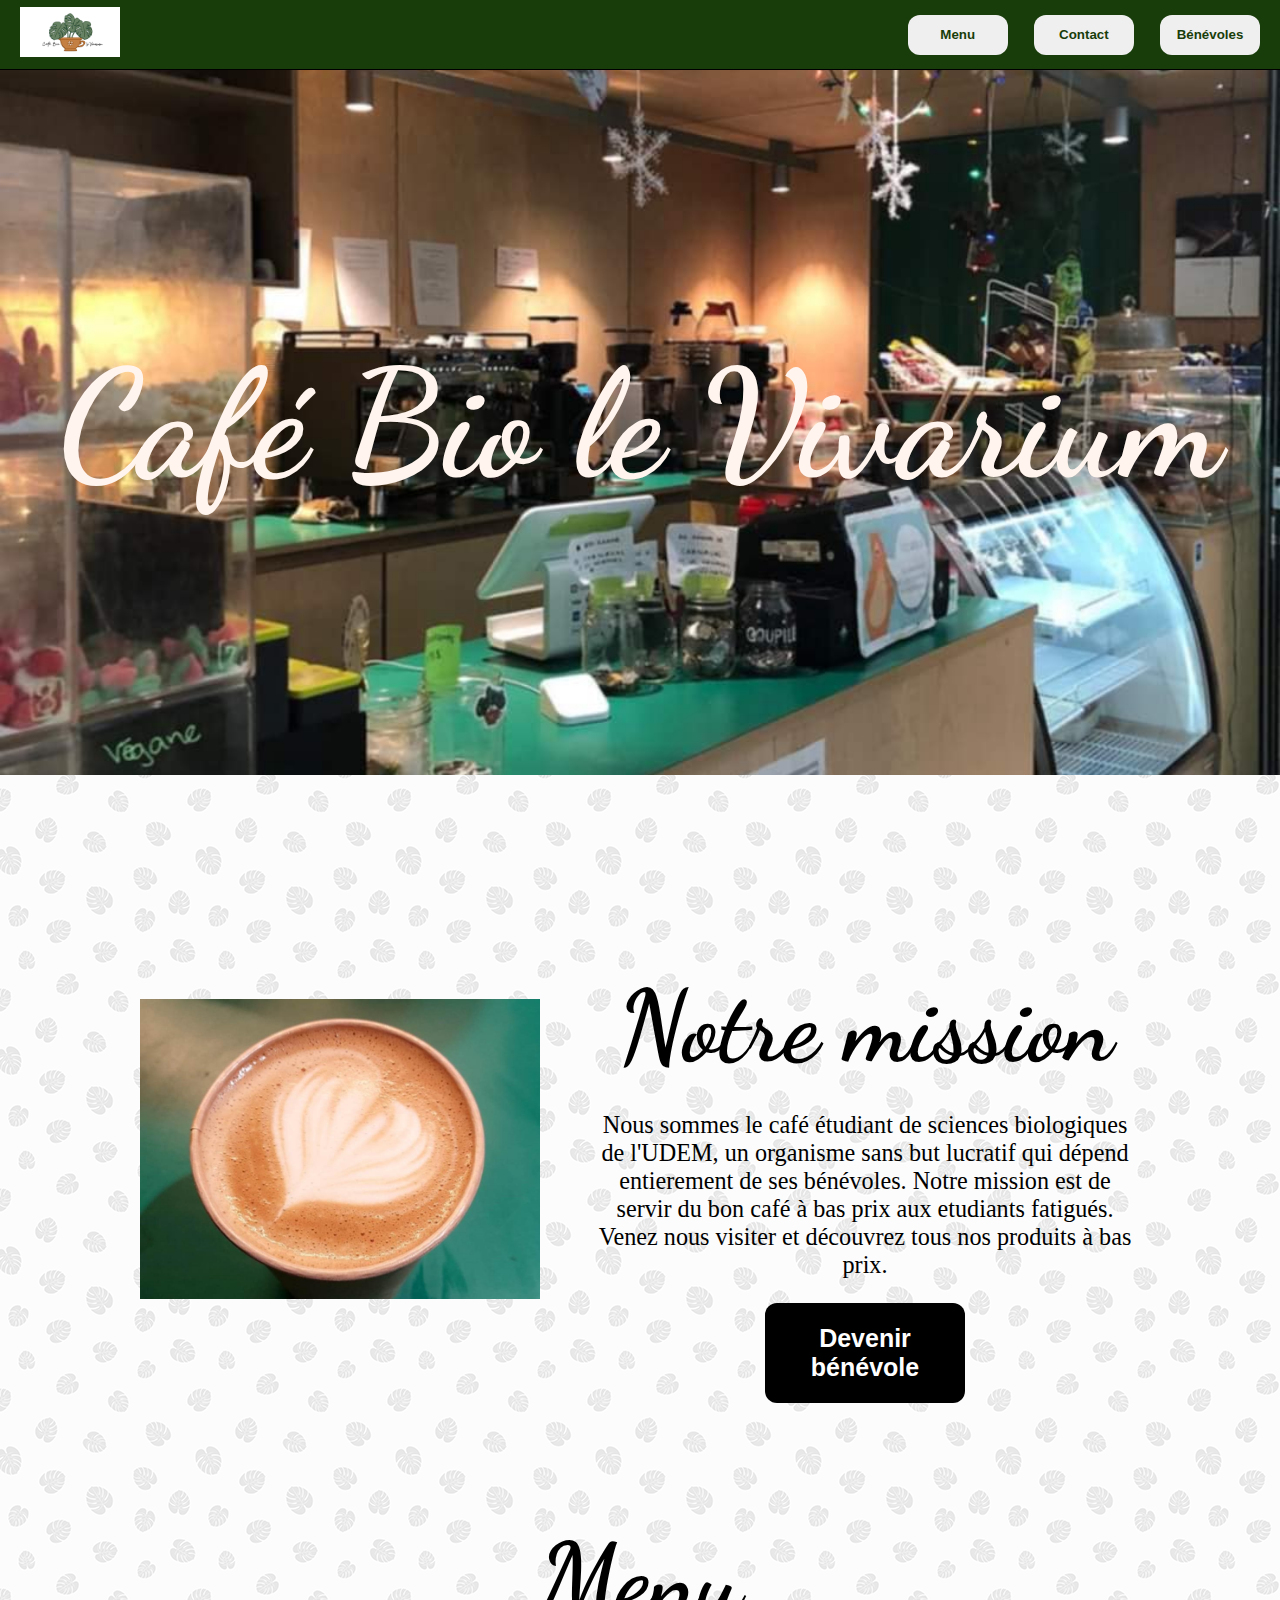
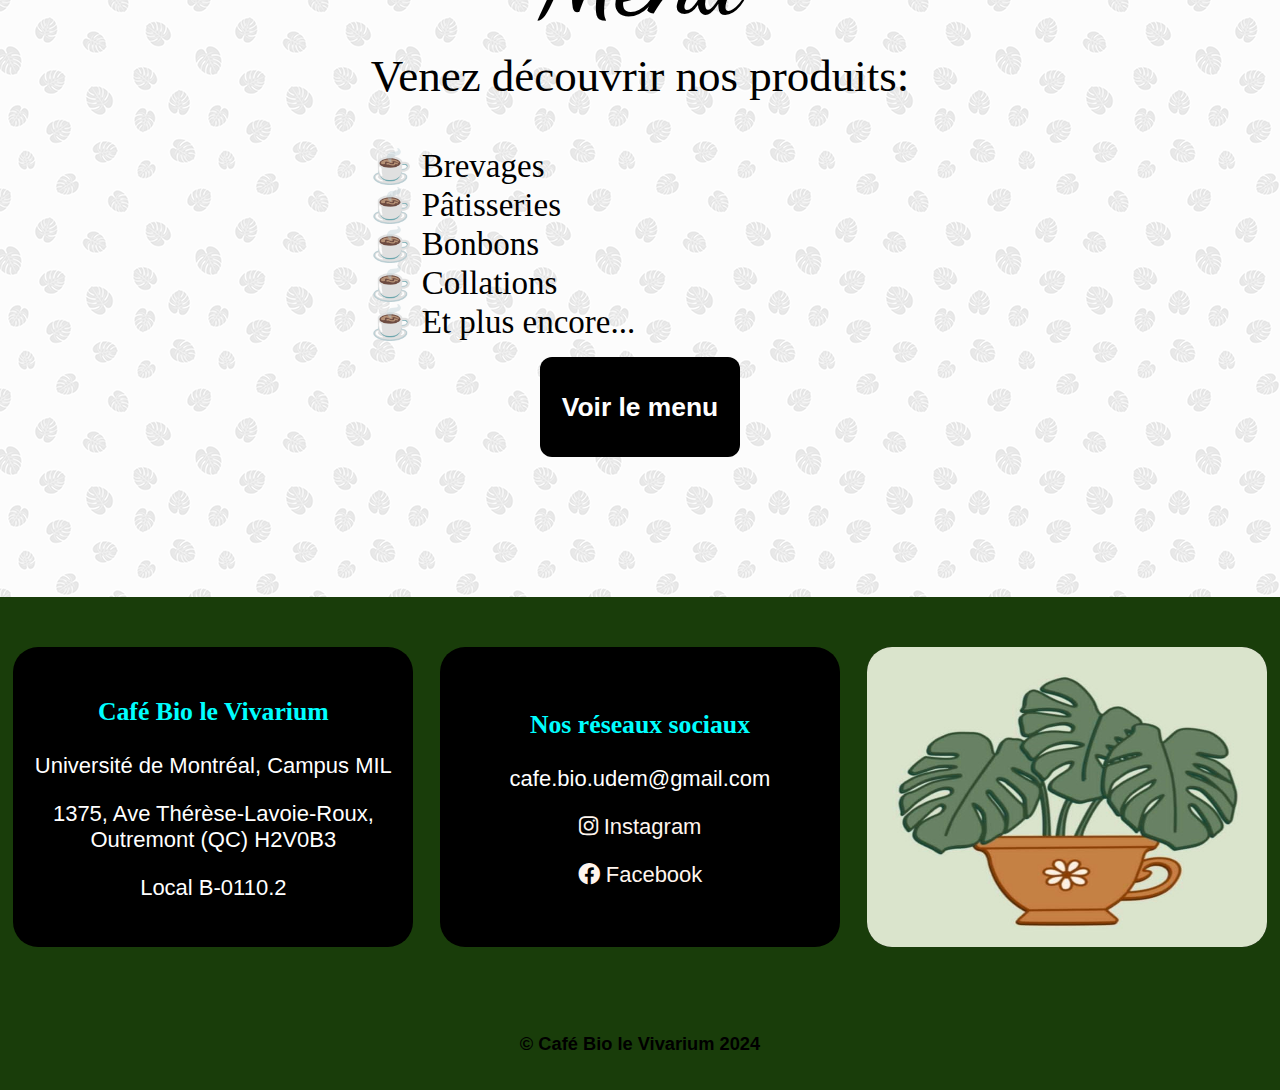
==== index.html @ db337358 "initial commit" ====
<!DOCTYPE html>
<html lang="en">
<head>
    <meta charset="UTF-8">
    <meta name="viewport" content="width=device-width, initial-scale=1.0">
    <title>Café Bio le Vivarium</title>
    <link rel="stylesheet" href="./Ressources/style.css">
    <link rel="stylesheet" href="https://fonts.googleapis.com/css2?family=Dancing+Script:wght@400..700&family=Merriweather:ital@0;1&display=swap">
    <link rel="shortcut icon" type="image/x-icon" href="./Ressources/Images/favicon.ico"/>
    <link rel="stylesheet" href="https://cdnjs.cloudflare.com/ajax/libs/font-awesome/6.0.0-beta3/css/all.min.css">
</head>
<body>
    
<!-- Banner section -->

<header class="flex-container">
    <a href="index.html"><img src="./Ressources/Images/logo nom.jpg" alt="logo viv"></a>
    <Nav>
        <button class="nav-button" onclick="location.href='menu.html'">Menu</button>
        <button class="nav-button" onclick="location.href='contact.html'">Contact</button>
        <button class="nav-button" onclick="location.href='benevoles.html'">Bénévoles</button>
        <!--
        <span><a href="#mission">Mission</a></span>
        <span><a href="#menu">Menu</a></span>
        <span><a href="#contact">Contact</a></span> 
        -->
    </Nav>
</header>

<!-- Accueil -->

<div id="accueil" class="flex-container">
    <div class="content">
        <h1 class="name">Café Bio le Vivarium</h1>
    </div>
</div>

<!-- Accueil - Mission -->
<div id="mission" class="mission">
    <div class="photo-tasse">
        <img src="./Ressources/Images/Tasse.jpg" alt="photo_tasse">
    </div>
    <div class="mission-content">
        <h1>Notre mission</h1>
        <p>Nous sommes le café étudiant de sciences biologiques de l'UDEM, 
        un organisme sans but lucratif qui dépend entierement de ses bénévoles.
        Notre mission est de servir du bon café à bas prix aux etudiants fatigués.
        Venez nous visiter et découvrez tous nos produits à bas prix.</p>
        <button class="mission-button" onclick="location.href='benevoles.html'">Devenir bénévole</button>
    </div>
</div>

<!-- Accueil - aperçu Menu -->
<div id="menu" class="menu">
    <div class="menu-content">
        <h1>Menu</h1>
        <p>Venez découvrir nos produits:</p>
        <ul class="menu-items">
            <li>Brevages</li>
            <li>Pâtisseries</li>
            <li>Bonbons</li>
            <li>Collations</li>
            <li>Et plus encore...</li>
        </ul>
        <button class="menu-button" onclick="location.href='menu.html'">Voir le menu</button>
    </div>
</div>


<!-- Footer -->
<div id="footer" class="footer">
    <div class="footer-content">
        <h3>Café Bio le Vivarium</h3>
        <p>Université de Montréal, Campus MIL</p>
        <p>1375, Ave Thérèse-Lavoie-Roux, Outremont (QC) H2V0B3</p>
        <p>Local B-0110.2</p>
    </div>
    <div class="footer-content">
        <h3>Nos réseaux sociaux</h3>
        <p>cafe.bio.udem@gmail.com</p>
        <p><a href="https://www.instagram.com/vivarium.cafe/" target="_blank"><i class="fab fa-instagram"></i> Instagram</a></p>
        <p><a href="https://www.facebook.com/cafebiolevivarium?mibextid=qi2Omg&rdid=uP8XHKVeZDD6xVvA&share_url=https%3A%2F%2Fwww.facebook.com%2Fshare%2Fg7X6naunZSQNas7d%2F%3Fmibextid%3Dqi2Omg" target="_blank"><i class="fab fa-facebook"></i> Facebook</a></p>
    </div>
    <div class="footer-content">
        <img src="./Ressources/Images/logo viv.jpg" alt="logo viv">
    </div>
</div>
<div class="copyright">
    <h5>&copy Café Bio le Vivarium 2024</h5>
</div>



</body>
</html>
---- Ressources/style.css ----
body {
    margin: 0;
    font-family: Helvetica, sans-serif;
    font-size: 22px;
    color: black;
    /*background-color: hsla(103, 71%, 26%, 0.918);*/
    background-image: url("./Images/palm-leaf_pattern.webp");
    /*background-size: cover;*/
    text-align: center;
}

/* header */
.flex-container {
    display: flex;
    justify-content: center;
    flex-wrap: wrap;
}

header {
    height: 69px;
    width: 100%;
    z-index: 1;
    position: fixed;
    margin-top: 0;
    border-bottom: 1px solid black;
    background-color: hsla(102, 72%, 14%, 1);
    align-items: center;
    opacity: 1;
}

header img {
    padding-left: 20px;
    height: 50px;
    width: 100px;
}

nav {
    margin-left: auto;
    gap: 10px;
}

nav .nav-button {
    height: 40px;
    width: 100px;
    border: none;
    border-radius: 12px;
    cursor: pointer;
    margin-right: 20px;
    color: hsla(102, 72%, 14%, 1);
    font-weight: bold;
    transition: all 0.3s ease;
}

nav .nav-button:hover {
    background-color: #4CAF50;
    color: #ffffff;
    transform: scale(1.1); 
}

nav span {
    display: inline-block;
    padding: 20px 10px;
    color: seashell;
}

/* Accueil */

#accueil {
    height: 700px;
    padding-top: 75px;
    background-image: url("./Images/container.jfif");
    background-position: center;
    background-repeat: no-repeat;
    background-size: cover;
}

#accueil .content {
    margin: auto;
    font-family: "Dancing Script", serif;
    font-size: 75px;
    color: seashell;
}



/* Accueil - Mission */

#mission {
    width: 1000px;
    margin: auto;
    padding-top: 125px;
    display: flex;
    align-items: center;
    justify-content: space-between;
}

.mission-content {
    max-width: 550px;
}

.mission-content h1 {
    font-family: "dancing script", serif;
    font-size: 100px;
    margin-bottom: 10px;
}

.mission-content p {
    font-family: Georgia, 'Times New Roman', Times, serif;
    font-size: 1.1em;
}

#mission img {
    height: 300px;
    width: 400px;
    object-fit: cover;
}

.mission-button {
    width: 200px;
    height: 100px;
    background-color: black;
    color: white;
    border-radius: 12px;
    border: none;
    cursor: pointer;
    font-size: 25px;
    font-weight: bold;
    transition: all 0.3s ease;
}

.mission-button:hover {
    background-color: #4CAF50;
    color: #ffffff;
    transform: scale(1.1); 
}

/* Accueil - Aperçu Menu */

#menu {
    min-width: 750px;
    margin: auto;
    padding-top: 50px;
    padding-bottom: 125px;
    display: flex;
    align-items: center;
    justify-content: center;
}

.menu-content h1 {
    font-family: "dancing script", serif;
    font-size: 100px;
    margin-bottom: 10px;
}

.menu-content p {
    font-family: Georgia, 'Times New Roman', Times, serif;
    font-size: 45px;
    margin-top: 0;
}

#menu ul {
    list-style: none;
    padding-left: 0;
    margin: 0 20px 0 0;
    text-align: left;
}

#menu ul li {
    display: flex;
    align-items: center;
    font-family: Georgia, 'Times New Roman', Times, serif;
    font-size: 1.5em;
}

#menu ul li::before {
    content: "☕"; /* Utiliser l'emoji désiré */
    margin-right: 10px; /* Espacement entre l'emoji et le texte */
}


.menu-button {
    width: 200px;
    height: 100px;
    margin: 15px;
    background-color: black;
    color: white;
    border-radius: 12px;
    border: none;
    cursor: pointer;
    font-size: 1.2em;
    align-self: flex-start;
    font-weight: bold;
    transition: all 0.3s ease;
}

.menu-button:hover {
    background-color: #4CAF50;
    color: #ffffff;
    transform: scale(1.1); 
}

/* Footer */

#footer {
    background-color: hsla(102, 72%, 14%, 1);
    display: flex;
    min-height: 400px;
    margin: auto;
    justify-content: space-around;
    align-items: center;
    margin-bottom: 0;
}

#footer .footer-content{
    background-color: black;
    color: white;
    height: 300px;
    width: 400px;
    border-radius: 25px;
    align-content: center;
}

.footer-content h3 {
    font-family: Georgia, 'Times New Roman', Times, serif;
    color: aqua;
}

#footer img{
    height: 300px;
    width: 400px;
    border-radius: 25px;
}

#footer a {
    text-decoration: none;
    color: seashell;
    transition: color 0.3s ease; text-shadow: 0.3 ease;
}

#footer a:hover {
    color: #6200ee;
    text-shadow: 2px 2px 4px rgba(0, 0, 0, 0.2);
}

/* Copyright */
.copyright {
    background-color: hsla(102, 72%, 14%, 1);
    background-size: cover;
    margin: 0;
    padding: 5px 0;
}
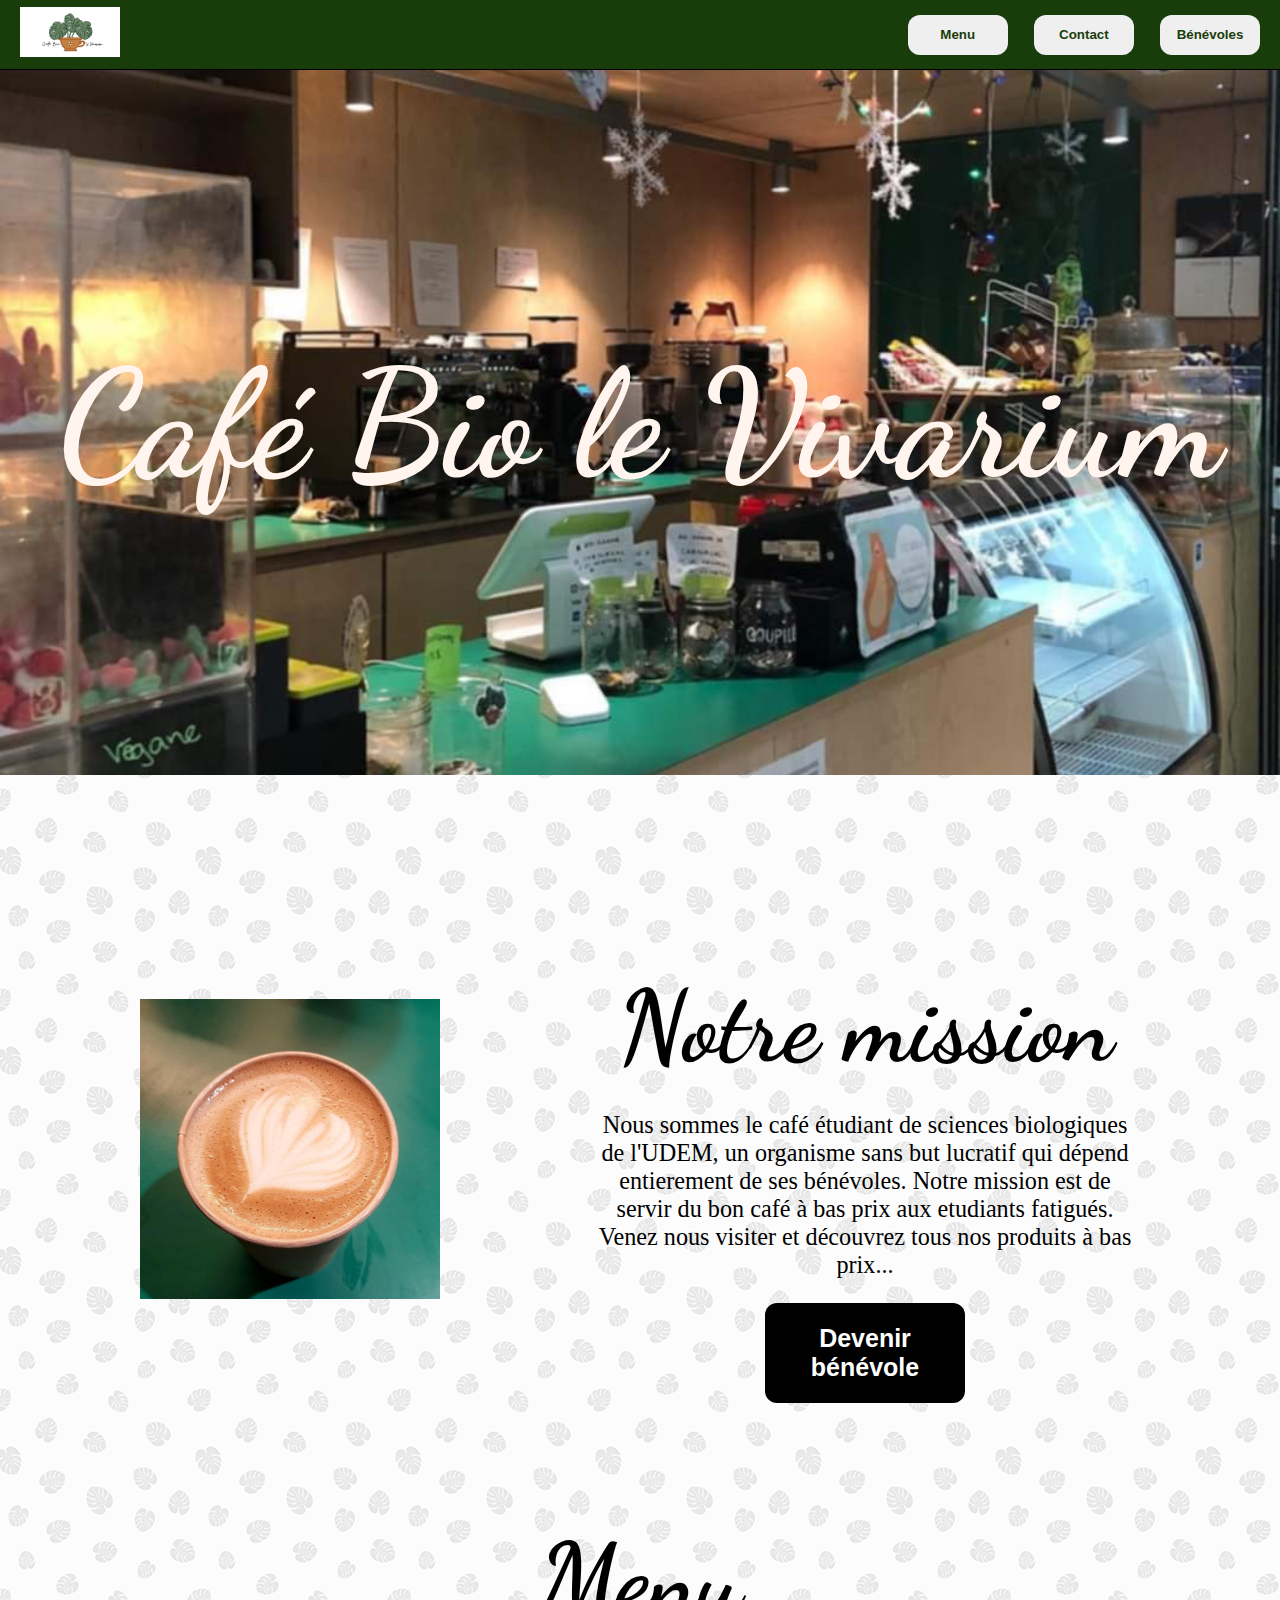
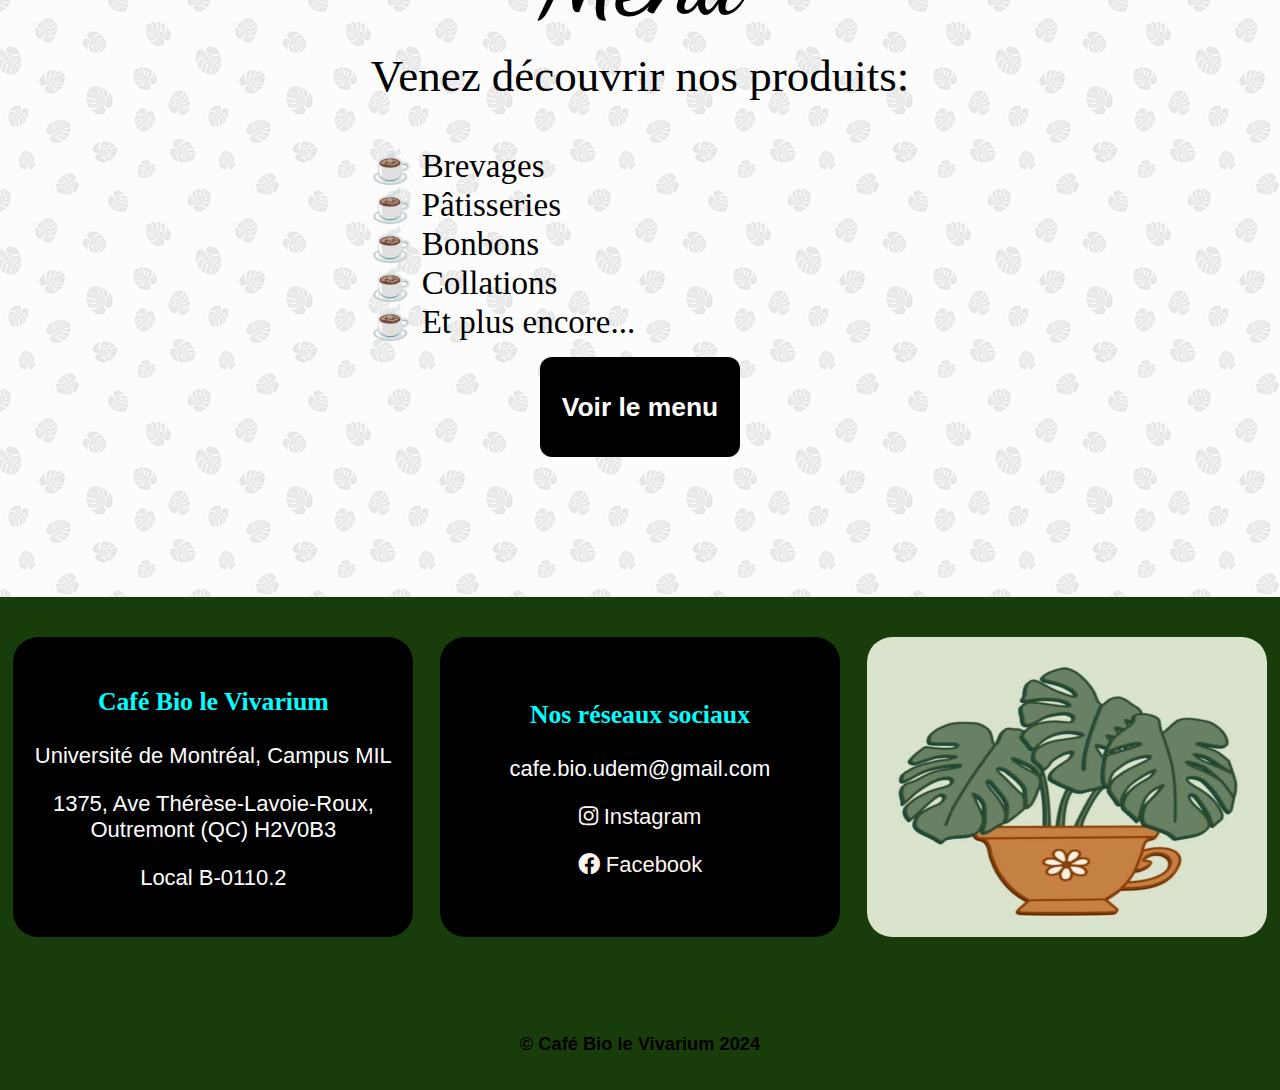
==== commit b1dd383e: "test compa" ====
--- a/index.html
+++ b/index.html
@@ -4,7 +4,7 @@
     <meta charset="UTF-8">
     <meta name="viewport" content="width=device-width, initial-scale=1.0">
     <title>Café Bio le Vivarium</title>
-    <link rel="stylesheet" href="./Ressources/style.css">
+    <link rel="stylesheet" href="./Ressources/test_compa.css">
     <link rel="stylesheet" href="https://fonts.googleapis.com/css2?family=Dancing+Script:wght@400..700&family=Merriweather:ital@0;1&display=swap">
     <link rel="shortcut icon" type="image/x-icon" href="./Ressources/Images/favicon.ico"/>
     <link rel="stylesheet" href="https://cdnjs.cloudflare.com/ajax/libs/font-awesome/6.0.0-beta3/css/all.min.css">
@@ -45,7 +45,7 @@
         <p>Nous sommes le café étudiant de sciences biologiques de l'UDEM, 
         un organisme sans but lucratif qui dépend entierement de ses bénévoles.
         Notre mission est de servir du bon café à bas prix aux etudiants fatigués.
-        Venez nous visiter et découvrez tous nos produits à bas prix.</p>
+        Venez nous visiter et découvrez tous nos produits à bas prix...</p>
         <button class="mission-button" onclick="location.href='benevoles.html'">Devenir bénévole</button>
     </div>
 </div>
--- a/Ressources/test_compa.css
+++ b/Ressources/test_compa.css
@@ -0,0 +1,318 @@
+body {
+    margin: 0;
+    font-family: Helvetica, sans-serif;
+    font-size: 22px;
+    color: black;
+    background-image: url("./Images/palm-leaf_pattern.webp");
+    text-align: center;
+}
+
+/* header */
+.flex-container {
+    display: flex;
+    justify-content: center;
+    flex-wrap: wrap;
+}
+
+header {
+    height: 69px;
+    width: 100%;
+    z-index: 1;
+    position: fixed;
+    margin-top: 0;
+    border-bottom: 1px solid black;
+    background-color: hsla(102, 72%, 14%, 1);
+    align-items: center;
+    opacity: 1;
+}
+
+header img {
+    padding-left: 20px;
+    height: 50px;
+    width: 100px;
+}
+
+nav {
+    margin-left: auto;
+    gap: 10px;
+}
+
+nav .nav-button {
+    height: 40px;
+    width: 100px;
+    border: none;
+    border-radius: 12px;
+    cursor: pointer;
+    margin-right: 20px;
+    color: hsla(102, 72%, 14%, 1);
+    font-weight: bold;
+    transition: all 0.3s ease;
+}
+
+nav .nav-button:hover {
+    background-color: #4CAF50;
+    color: #ffffff;
+    transform: scale(1.1); 
+}
+
+nav span {
+    display: inline-block;
+    padding: 20px 10px;
+    color: seashell;
+}
+
+/* Accueil */
+#accueil {
+    height: 700px;
+    padding-top: 75px;
+    background-image: url("./Images/container.jfif");
+    background-position: center;
+    background-repeat: no-repeat;
+    background-size: cover;
+}
+
+#accueil .content {
+    margin: auto;
+    font-family: "Dancing Script", serif;
+    font-size: 75px;
+    color: seashell;
+}
+
+/* Accueil - Mission */
+#mission {
+    width: 1000px;
+    margin: auto;
+    padding-top: 125px;
+    display: flex;
+    align-items: center;
+    justify-content: space-between;
+    flex-wrap: wrap;
+}
+
+.mission-content {
+    max-width: 550px;
+}
+
+.mission-content h1 {
+    font-family: "dancing script", serif;
+    font-size: 100px;
+    margin-bottom: 10px;
+}
+
+.mission-content p {
+    font-family: Georgia, 'Times New Roman', Times, serif;
+    font-size: 1.1em;
+}
+
+#mission img {
+    height: 300px;
+    width: 100%;
+    max-width: 400px;
+    object-fit: cover;
+}
+
+.mission-button {
+    width: 200px;
+    height: 100px;
+    background-color: black;
+    color: white;
+    border-radius: 12px;
+    border: none;
+    cursor: pointer;
+    font-size: 25px;
+    font-weight: bold;
+    transition: all 0.3s ease;
+}
+
+.mission-button:hover {
+    background-color: #4CAF50;
+    color: #ffffff;
+    transform: scale(1.1); 
+}
+
+/* Accueil - Aperçu Menu */
+#menu {
+    min-width: 750px;
+    margin: auto;
+    padding-top: 50px;
+    padding-bottom: 125px;
+    display: flex;
+    align-items: center;
+    justify-content: center;
+    flex-wrap: wrap;
+}
+
+.menu-content h1 {
+    font-family: "dancing script", serif;
+    font-size: 100px;
+    margin-bottom: 10px;
+}
+
+.menu-content p {
+    font-family: Georgia, 'Times New Roman', Times, serif;
+    font-size: 45px;
+    margin-top: 0;
+}
+
+#menu ul {
+    list-style: none;
+    padding-left: 0;
+    margin: 0 20px 0 0;
+    text-align: left;
+}
+
+#menu ul li {
+    display: flex;
+    align-items: center;
+    font-family: Georgia, 'Times New Roman', Times, serif;
+    font-size: 1.5em;
+}
+
+#menu ul li::before {
+    content: "☕";
+    margin-right: 10px;
+}
+
+.menu-button {
+    width: 200px;
+    height: 100px;
+    margin: 15px;
+    background-color: black;
+    color: white;
+    border-radius: 12px;
+    border: none;
+    cursor: pointer;
+    font-size: 1.2em;
+    align-self: flex-start;
+    font-weight: bold;
+    transition: all 0.3s ease;
+}
+
+.menu-button:hover {
+    background-color: #4CAF50;
+    color: #ffffff;
+    transform: scale(1.1); 
+}
+
+/* Footer */
+#footer {
+    background-color: hsla(102, 72%, 14%, 1);
+    display: flex;
+    flex-wrap: wrap;
+    min-height: 400px;
+    margin: auto;
+    justify-content: space-around;
+    align-items: center;
+    margin-bottom: 0;
+}
+
+#footer .footer-content{
+    background-color: black;
+    color: white;
+    height: 300px;
+    width: 400px;
+    border-radius: 25px;
+    align-content: center;
+    margin-bottom: 20px;
+}
+
+.footer-content h3 {
+    font-family: Georgia, 'Times New Roman', Times, serif;
+    color: aqua;
+}
+
+#footer img{
+    height: 300px;
+    width: 100%;
+    max-width: 400px;
+    border-radius: 25px;
+}
+
+#footer a {
+    text-decoration: none;
+    color: seashell;
+    transition: color 0.3s ease; text-shadow: 0.3 ease;
+}
+
+#footer a:hover {
+    color: #6200ee;
+    text-shadow: 2px 2px 4px rgba(0, 0, 0, 0.2);
+}
+
+/* Copyright */
+.copyright {
+    background-color: hsla(102, 72%, 14%, 1);
+    background-size: cover;
+    margin: 0;
+    padding: 5px 0;
+}
+
+/* Media Queries for Responsiveness */
+@media (max-width: 1024px) {
+    .mission-content h1, .menu-content h1 {
+        font-size: 80px;
+    }
+    .mission-content p, .menu-content p {
+        font-size: 1em;
+    }
+    #menu {
+        min-width: 100%;
+        flex-direction: column;
+    }
+}
+
+@media (max-width: 768px) {
+    #accueil .content {
+        font-size: 50px;
+    }
+    .mission-content h1, .menu-content h1 {
+        font-size: 60px;
+    }
+    .mission-content p, .menu-content p {
+        font-size: 0.9em;
+    }
+    #menu {
+        flex-direction: column;
+        align-items: center;
+    }
+    #mission {
+        flex-direction: column;
+        align-items: center;
+    }
+    #footer {
+        flex-direction: column;
+        align-items: center;
+    }
+    #footer .footer-content, #footer img {
+        width: 100%;
+        max-width: none;
+    }
+}
+
+@media (max-width: 480px) {
+    nav .nav-button {
+        width: 80px;
+        font-size: 14px;
+    }
+    .mission-button, .menu-button {
+        width: 150px;
+        height: 50px;
+        font-size: 1em;
+    }
+    #accueil .content {
+        font-size: 40px;
+    }
+    .mission-content h1, .menu-content h1 {
+        font-size: 40px;
+    }
+    .mission-content p, .menu-content p {
+        font-size: 0.8em;
+    }
+    #mission img {
+        height: 200px;
+        width: 300px;
+    }
+    #footer img {
+        height: 200px;
+    }
+}
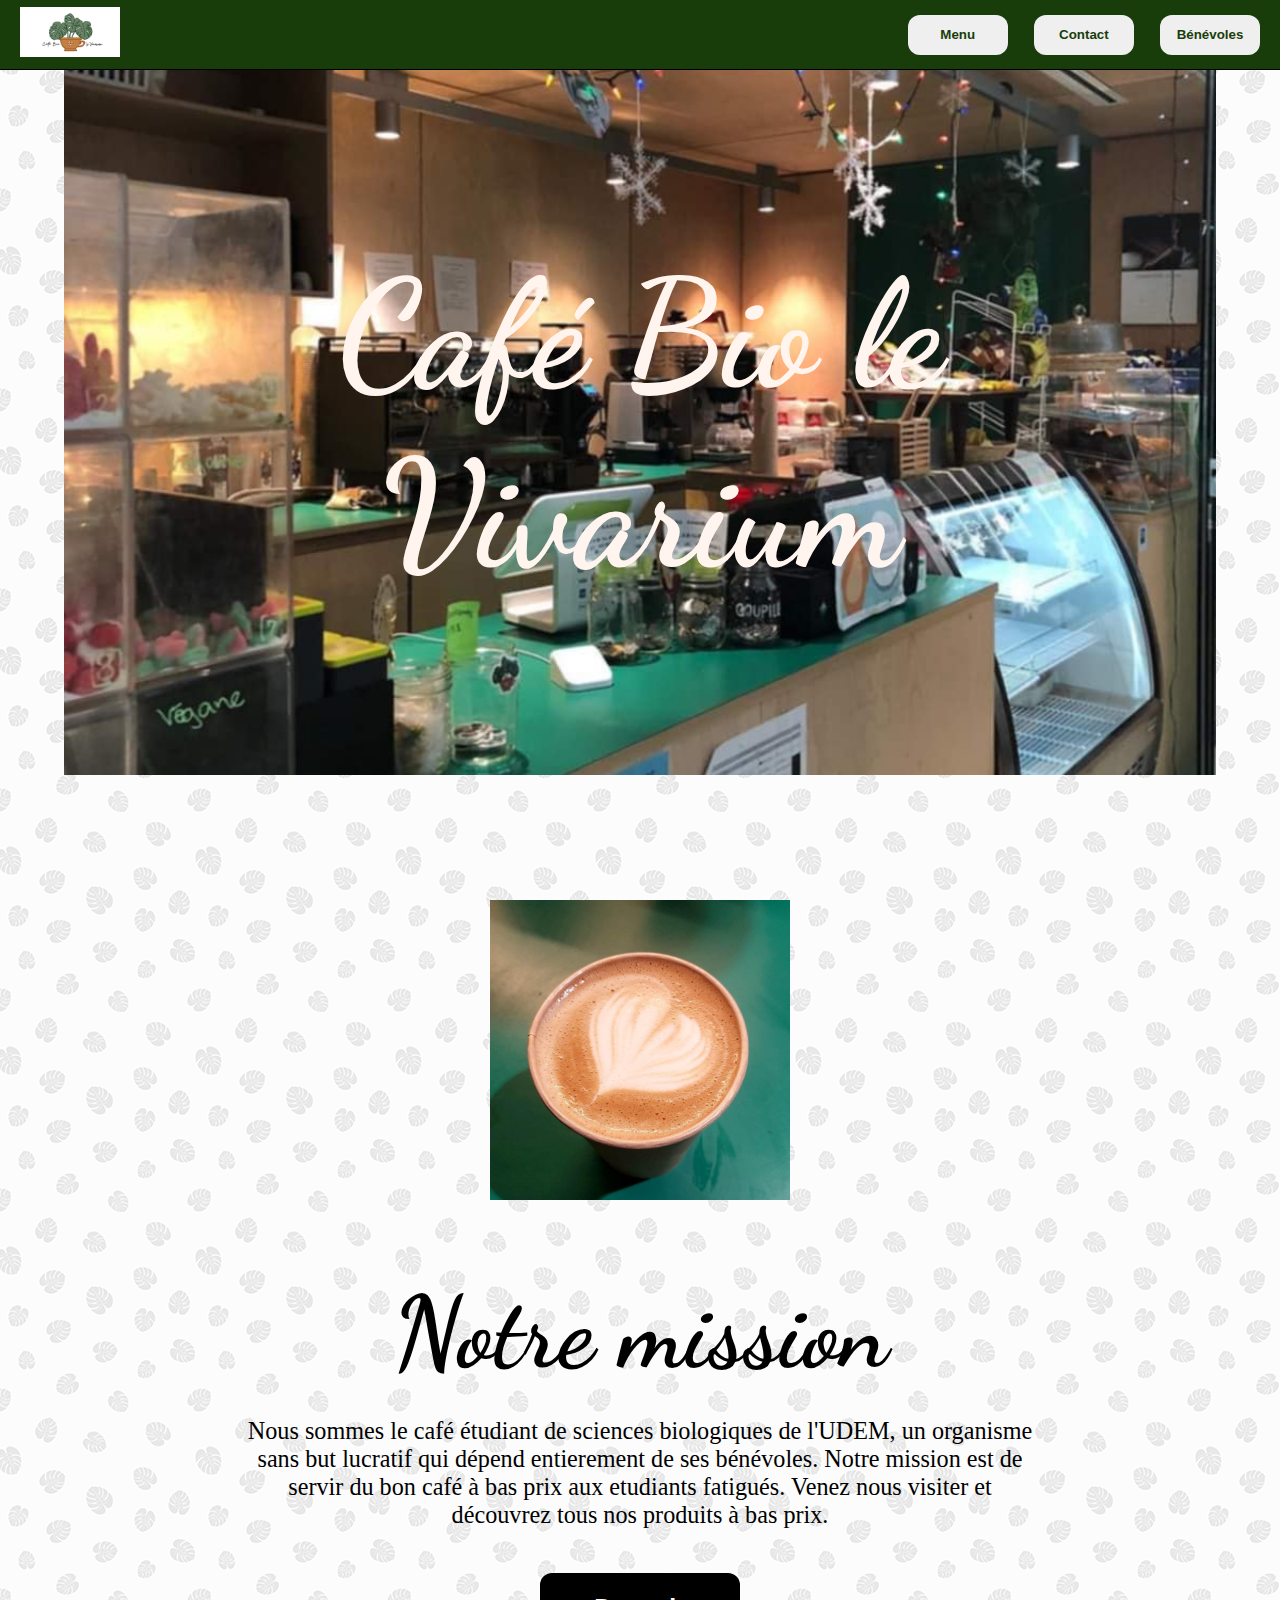
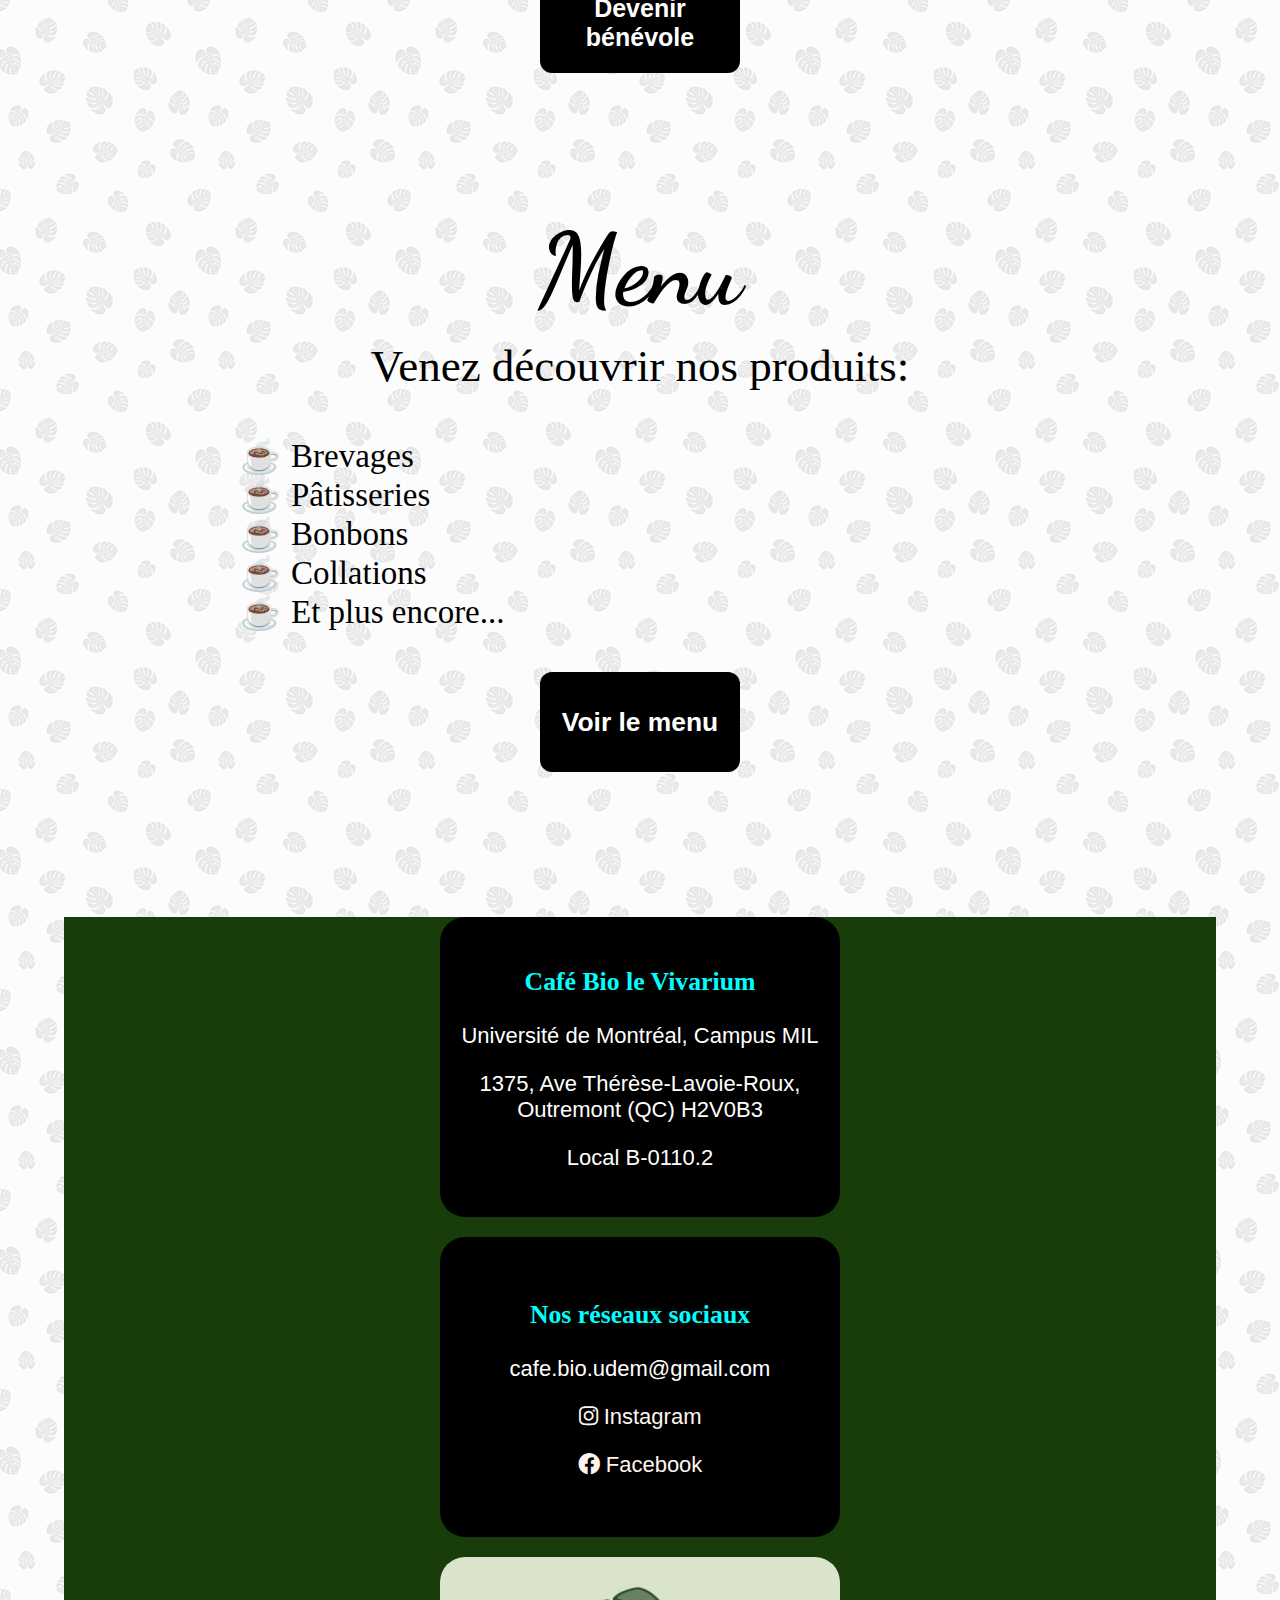
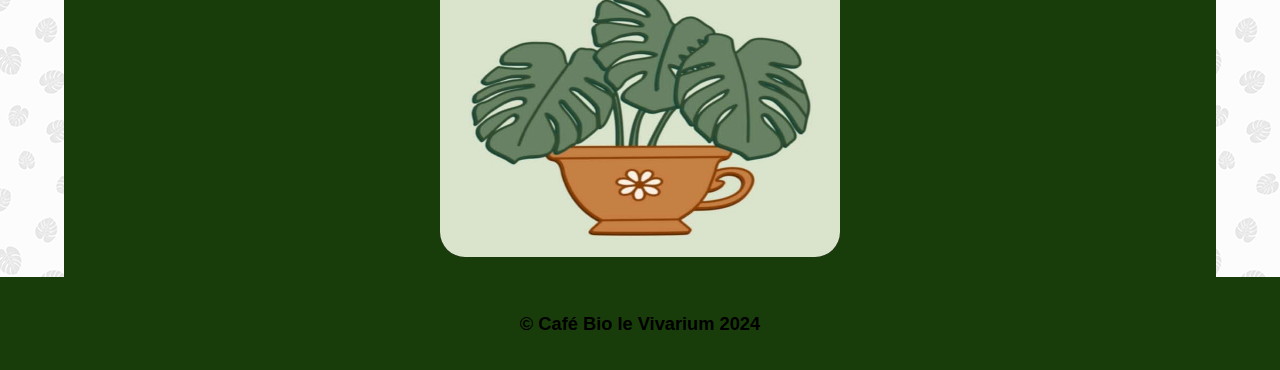
==== commit e92e074e: "test 2" ====
--- a/index.html
+++ b/index.html
@@ -45,7 +45,7 @@
         <p>Nous sommes le café étudiant de sciences biologiques de l'UDEM, 
         un organisme sans but lucratif qui dépend entierement de ses bénévoles.
         Notre mission est de servir du bon café à bas prix aux etudiants fatigués.
-        Venez nous visiter et découvrez tous nos produits à bas prix...</p>
+        Venez nous visiter et découvrez tous nos produits à bas prix.</p>
         <button class="mission-button" onclick="location.href='benevoles.html'">Devenir bénévole</button>
     </div>
 </div>
--- a/Ressources/test_compa.css
+++ b/Ressources/test_compa.css
@@ -316,3 +316,60 @@
         height: 200px;
     }
 }
+
+/* Limiter la largeur des sections */
+#accueil, #mission, #menu, #footer {
+    max-width: 90%;
+    margin: 0 auto;
+}
+
+#accueil .content {
+    margin: auto;
+    text-align: center;
+}
+
+#mission, #menu {
+    display: flex;
+    flex-direction: column;
+    align-items: center;
+}
+
+.mission-content, .menu-content {
+    text-align: center;
+    max-width: 800px;
+    width: 100%;
+}
+
+#menu ul {
+    padding: 0;
+    margin: 20px auto;
+    list-style: none;
+}
+
+#footer {
+    flex-direction: column;
+    align-items: center;
+}
+
+/* Ajustement du bouton dans la section mission */
+.mission-button, .menu-button {
+    margin-top: 20px;
+    margin-bottom: 20px;
+}
+
+/* Media Queries pour améliorer la réactivité */
+@media (max-width: 768px) {
+    header, nav, .mission-content, .menu-content, #footer {
+        width: 100%;
+    }
+
+    #menu {
+        flex-direction: column;
+    }
+
+    #footer .footer-content {
+        width: 90%;
+        margin-bottom: 20px;
+    }
+}
+
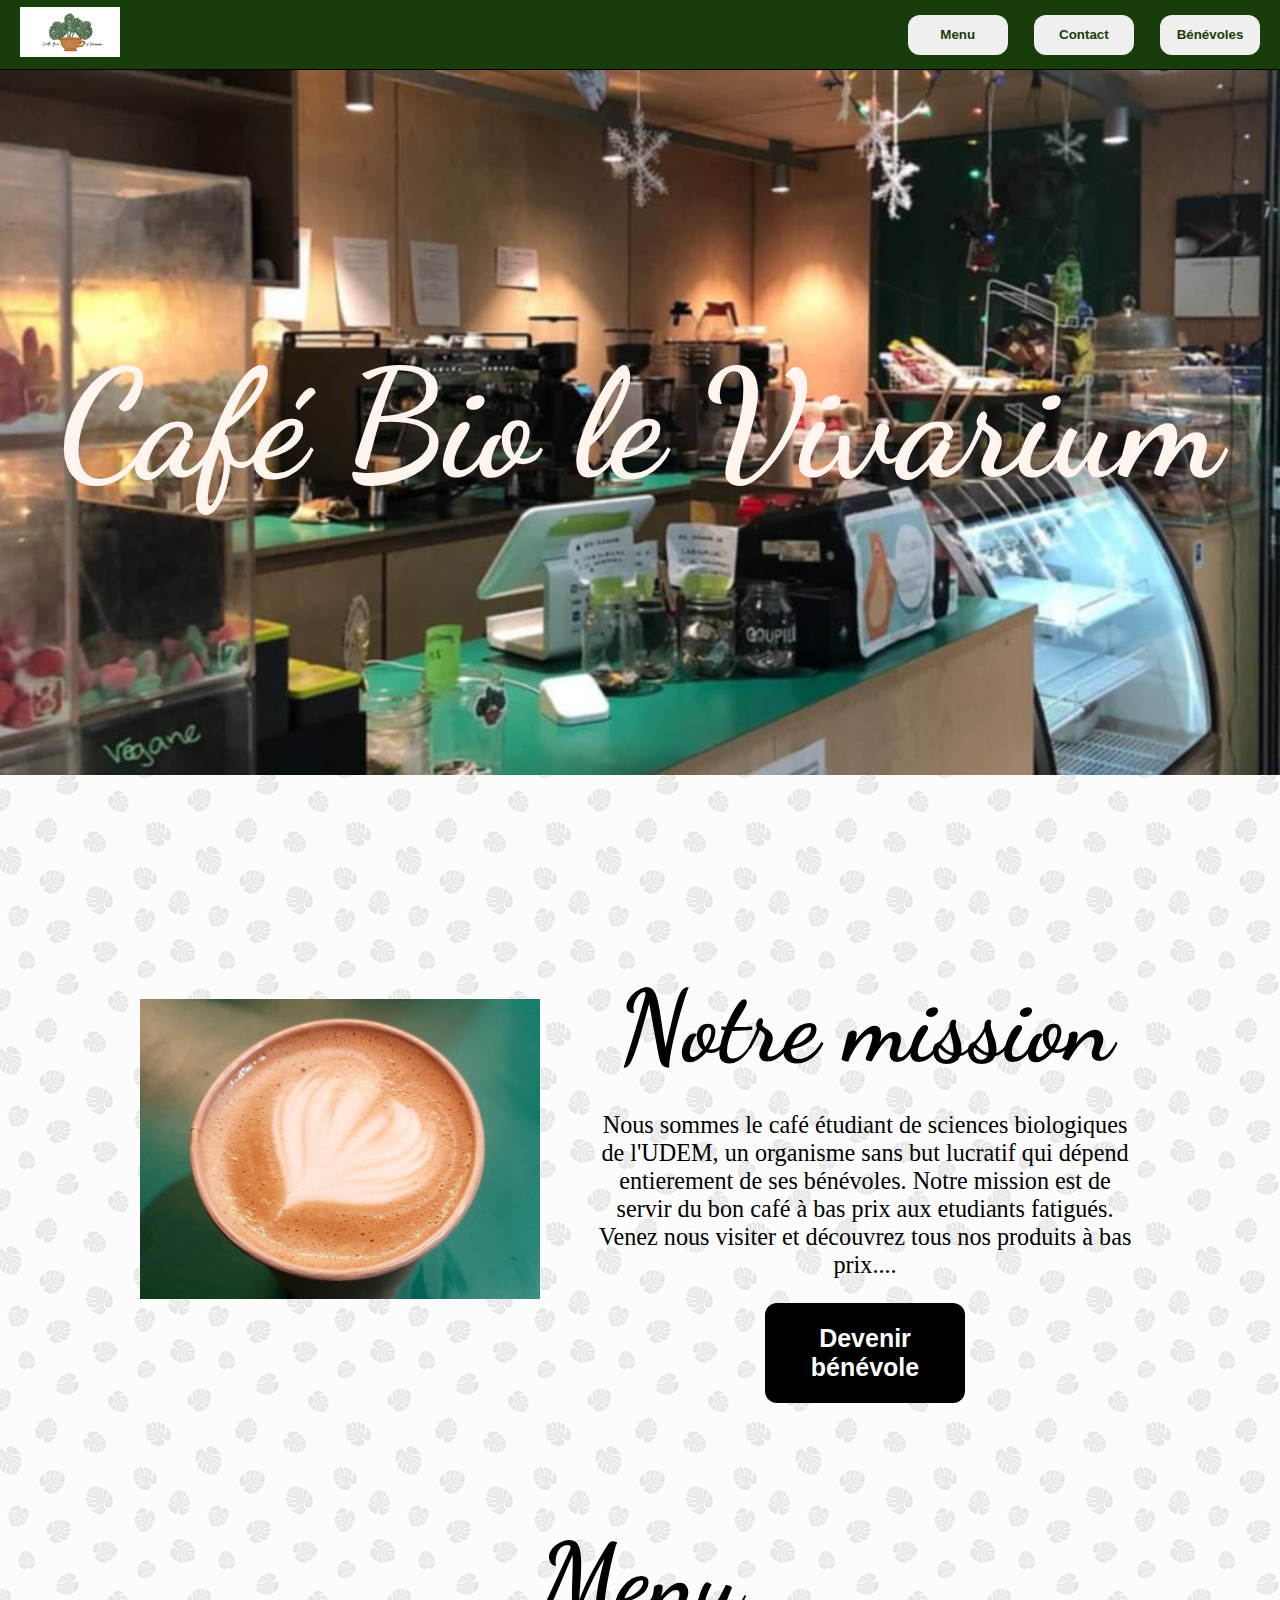
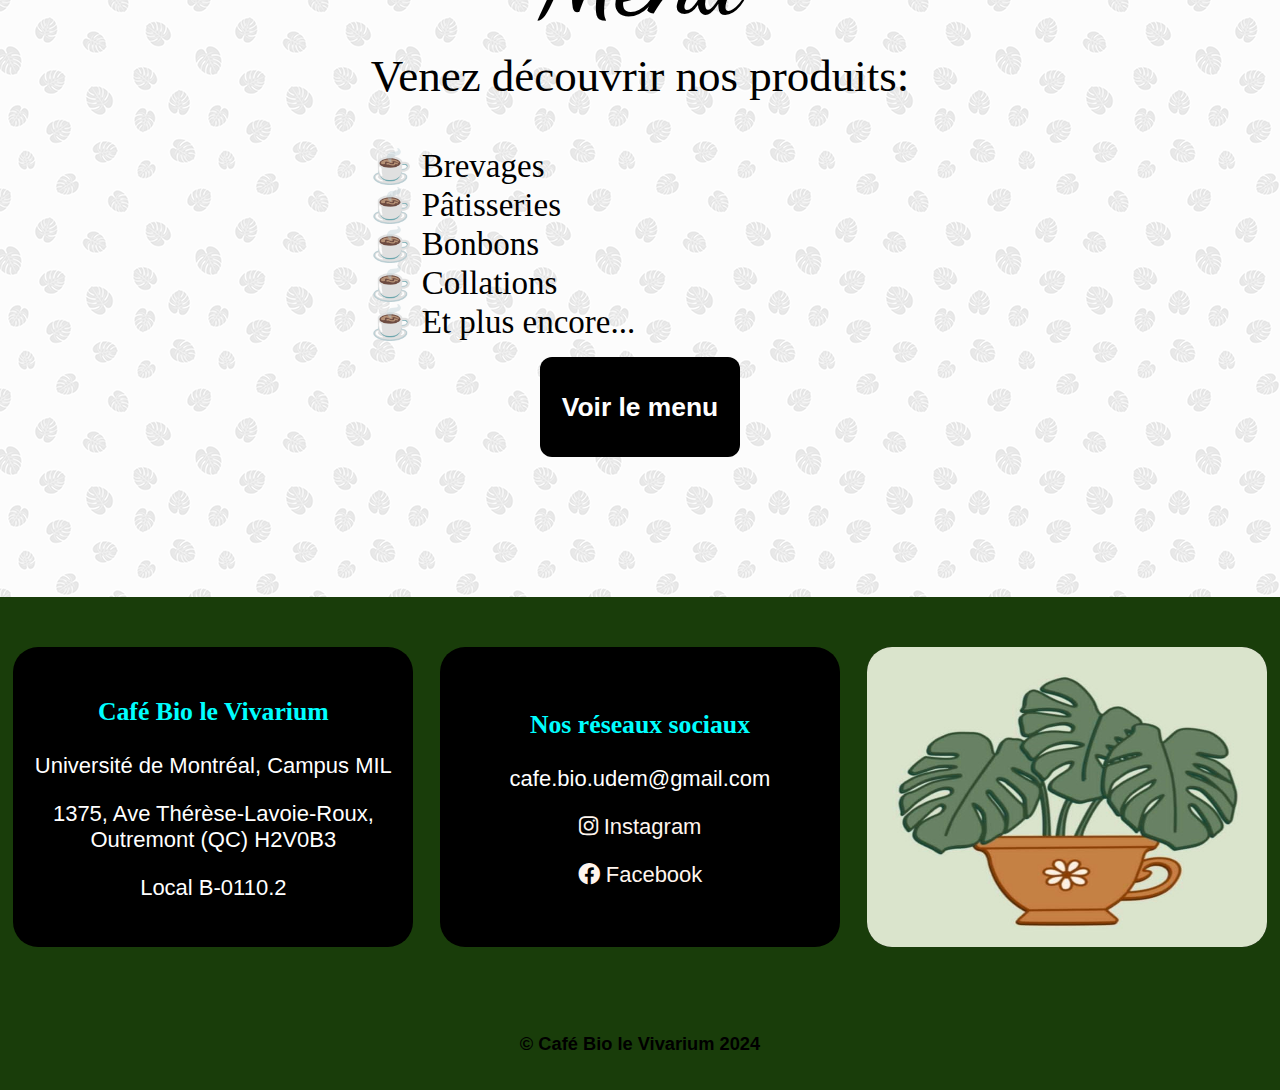
==== commit 9dddb125: "test 3" ====
--- a/index.html
+++ b/index.html
@@ -45,7 +45,7 @@
         <p>Nous sommes le café étudiant de sciences biologiques de l'UDEM, 
         un organisme sans but lucratif qui dépend entierement de ses bénévoles.
         Notre mission est de servir du bon café à bas prix aux etudiants fatigués.
-        Venez nous visiter et découvrez tous nos produits à bas prix.</p>
+        Venez nous visiter et découvrez tous nos produits à bas prix....</p>
         <button class="mission-button" onclick="location.href='benevoles.html'">Devenir bénévole</button>
     </div>
 </div>
--- a/Ressources/test_compa.css
+++ b/Ressources/test_compa.css
@@ -3,7 +3,9 @@
     font-family: Helvetica, sans-serif;
     font-size: 22px;
     color: black;
+    /*background-color: hsla(103, 71%, 26%, 0.918);*/
     background-image: url("./Images/palm-leaf_pattern.webp");
+    /*background-size: cover;*/
     text-align: center;
 }
 
@@ -62,6 +64,7 @@
 }
 
 /* Accueil */
+
 #accueil {
     height: 700px;
     padding-top: 75px;
@@ -78,7 +81,10 @@
     color: seashell;
 }
 
+
+
 /* Accueil - Mission */
+
 #mission {
     width: 1000px;
     margin: auto;
@@ -86,7 +92,6 @@
     display: flex;
     align-items: center;
     justify-content: space-between;
-    flex-wrap: wrap;
 }
 
 .mission-content {
@@ -106,8 +111,7 @@
 
 #mission img {
     height: 300px;
-    width: 100%;
-    max-width: 400px;
+    width: 400px;
     object-fit: cover;
 }
 
@@ -131,6 +135,7 @@
 }
 
 /* Accueil - Aperçu Menu */
+
 #menu {
     min-width: 750px;
     margin: auto;
@@ -139,7 +144,6 @@
     display: flex;
     align-items: center;
     justify-content: center;
-    flex-wrap: wrap;
 }
 
 .menu-content h1 {
@@ -169,9 +173,10 @@
 }
 
 #menu ul li::before {
-    content: "☕";
-    margin-right: 10px;
-}
+    content: "☕"; /* Utiliser l'emoji désiré */
+    margin-right: 10px; /* Espacement entre l'emoji et le texte */
+}
+
 
 .menu-button {
     width: 200px;
@@ -195,10 +200,10 @@
 }
 
 /* Footer */
+
 #footer {
     background-color: hsla(102, 72%, 14%, 1);
     display: flex;
-    flex-wrap: wrap;
     min-height: 400px;
     margin: auto;
     justify-content: space-around;
@@ -213,7 +218,6 @@
     width: 400px;
     border-radius: 25px;
     align-content: center;
-    margin-bottom: 20px;
 }
 
 .footer-content h3 {
@@ -223,8 +227,7 @@
 
 #footer img{
     height: 300px;
-    width: 100%;
-    max-width: 400px;
+    width: 400px;
     border-radius: 25px;
 }
 
@@ -247,129 +250,118 @@
     padding: 5px 0;
 }
 
-/* Media Queries for Responsiveness */
-@media (max-width: 1024px) {
-    .mission-content h1, .menu-content h1 {
-        font-size: 80px;
-    }
-    .mission-content p, .menu-content p {
+
+@media (max-width: 768px) {
+
+    body {
+        font-size: 18px;
+    }
+
+    header {
+        height: auto;
+        padding: 10px 0;
+    }
+
+    header img {
+        height: 40px;
+        width: 80px;
+        padding-left: 0;
+    }
+
+    nav {
+        margin-left: 0;
+        display: flex;
+        flex-direction: column;
+        gap: 5px;
+    }
+
+    nav .nav-button {
+        width: 80px;
+        height: 35px;
+        margin-right: 0;
+        font-size: 0.9em;
+    }
+
+    nav span {
+        padding: 10px 5px;
+    }
+
+    #accueil {
+        height: 500px;
+        padding-top: 50px;
+        background-size: cover;
+    }
+
+    #accueil .content {
+        font-size: 50px;
+    }
+
+    #mission {
+        width: 90%;
+        flex-direction: column;
+        padding-top: 50px;
+    }
+
+    #mission img {
+        width: 100%;
+        height: auto;
+        margin-bottom: 20px;
+    }
+
+    .mission-content h1 {
+        font-size: 50px;
+    }
+
+    .mission-content p {
         font-size: 1em;
     }
+
+    .mission-button {
+        width: 100%;
+        height: 50px;
+        font-size: 1em;
+    }
+
     #menu {
         min-width: 100%;
         flex-direction: column;
     }
-}
-
-@media (max-width: 768px) {
-    #accueil .content {
+
+    .menu-content h1 {
         font-size: 50px;
     }
-    .mission-content h1, .menu-content h1 {
-        font-size: 60px;
-    }
-    .mission-content p, .menu-content p {
-        font-size: 0.9em;
-    }
-    #menu {
-        flex-direction: column;
-        align-items: center;
-    }
-    #mission {
-        flex-direction: column;
-        align-items: center;
-    }
+
+    .menu-content p {
+        font-size: 1.2em;
+    }
+
+    #menu ul {
+        margin: 0;
+    }
+
+    .menu-button {
+        width: 100%;
+        height: 50px;
+        font-size: 1em;
+    }
+
     #footer {
         flex-direction: column;
         align-items: center;
-    }
-    #footer .footer-content, #footer img {
-        width: 100%;
-        max-width: none;
-    }
-}
-
-@media (max-width: 480px) {
-    nav .nav-button {
-        width: 80px;
-        font-size: 14px;
-    }
-    .mission-button, .menu-button {
-        width: 150px;
-        height: 50px;
-        font-size: 1em;
-    }
-    #accueil .content {
-        font-size: 40px;
-    }
-    .mission-content h1, .menu-content h1 {
-        font-size: 40px;
-    }
-    .mission-content p, .menu-content p {
+        padding: 20px 0;
+    }
+
+    #footer .footer-content {
+        width: 80%;
+        margin-bottom: 20px;
+    }
+
+    #footer img {
+        width: 80%;
+        height: auto;
+    }
+
+    .copyright {
         font-size: 0.8em;
     }
-    #mission img {
-        height: 200px;
-        width: 300px;
-    }
-    #footer img {
-        height: 200px;
-    }
-}
-
-/* Limiter la largeur des sections */
-#accueil, #mission, #menu, #footer {
-    max-width: 90%;
-    margin: 0 auto;
-}
-
-#accueil .content {
-    margin: auto;
-    text-align: center;
-}
-
-#mission, #menu {
-    display: flex;
-    flex-direction: column;
-    align-items: center;
-}
-
-.mission-content, .menu-content {
-    text-align: center;
-    max-width: 800px;
-    width: 100%;
-}
-
-#menu ul {
-    padding: 0;
-    margin: 20px auto;
-    list-style: none;
-}
-
-#footer {
-    flex-direction: column;
-    align-items: center;
-}
-
-/* Ajustement du bouton dans la section mission */
-.mission-button, .menu-button {
-    margin-top: 20px;
-    margin-bottom: 20px;
-}
-
-/* Media Queries pour améliorer la réactivité */
-@media (max-width: 768px) {
-    header, nav, .mission-content, .menu-content, #footer {
-        width: 100%;
-    }
-
-    #menu {
-        flex-direction: column;
-    }
-
-    #footer .footer-content {
-        width: 90%;
-        margin-bottom: 20px;
-    }
-}
-
+}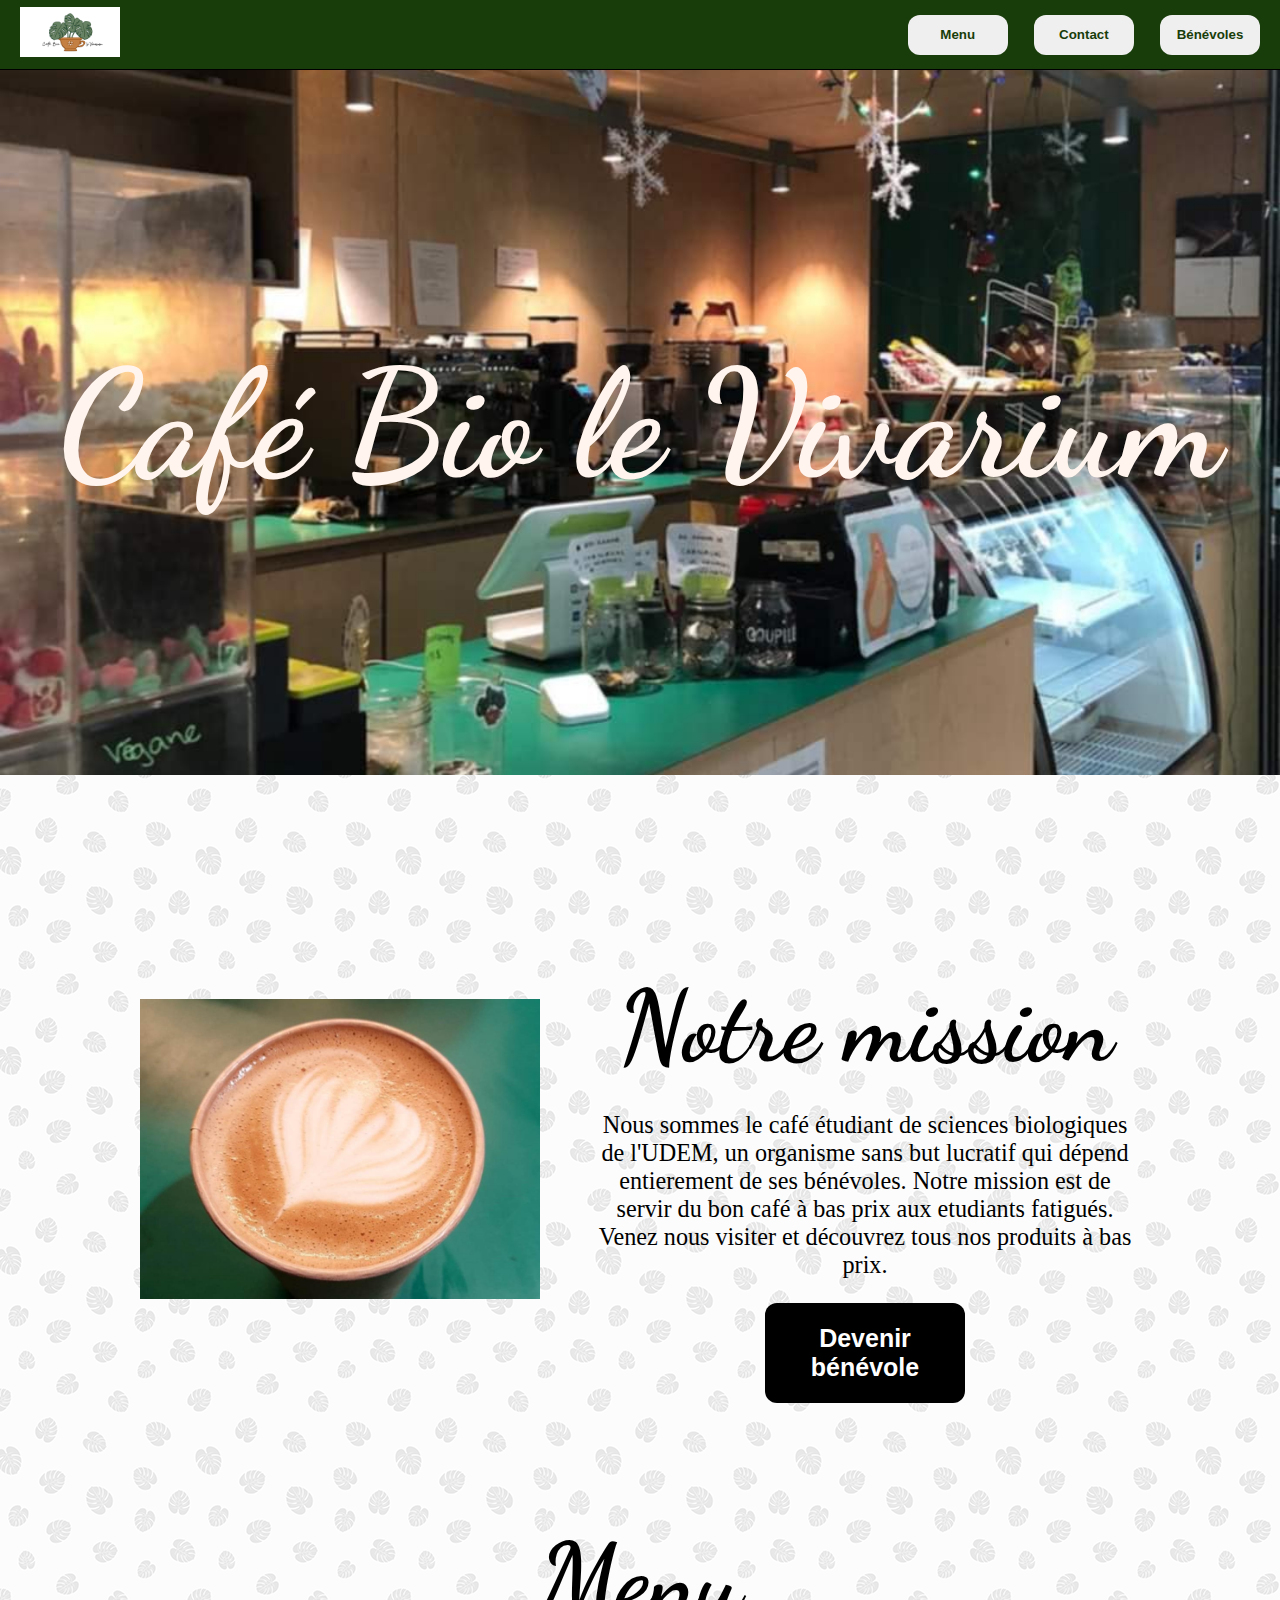
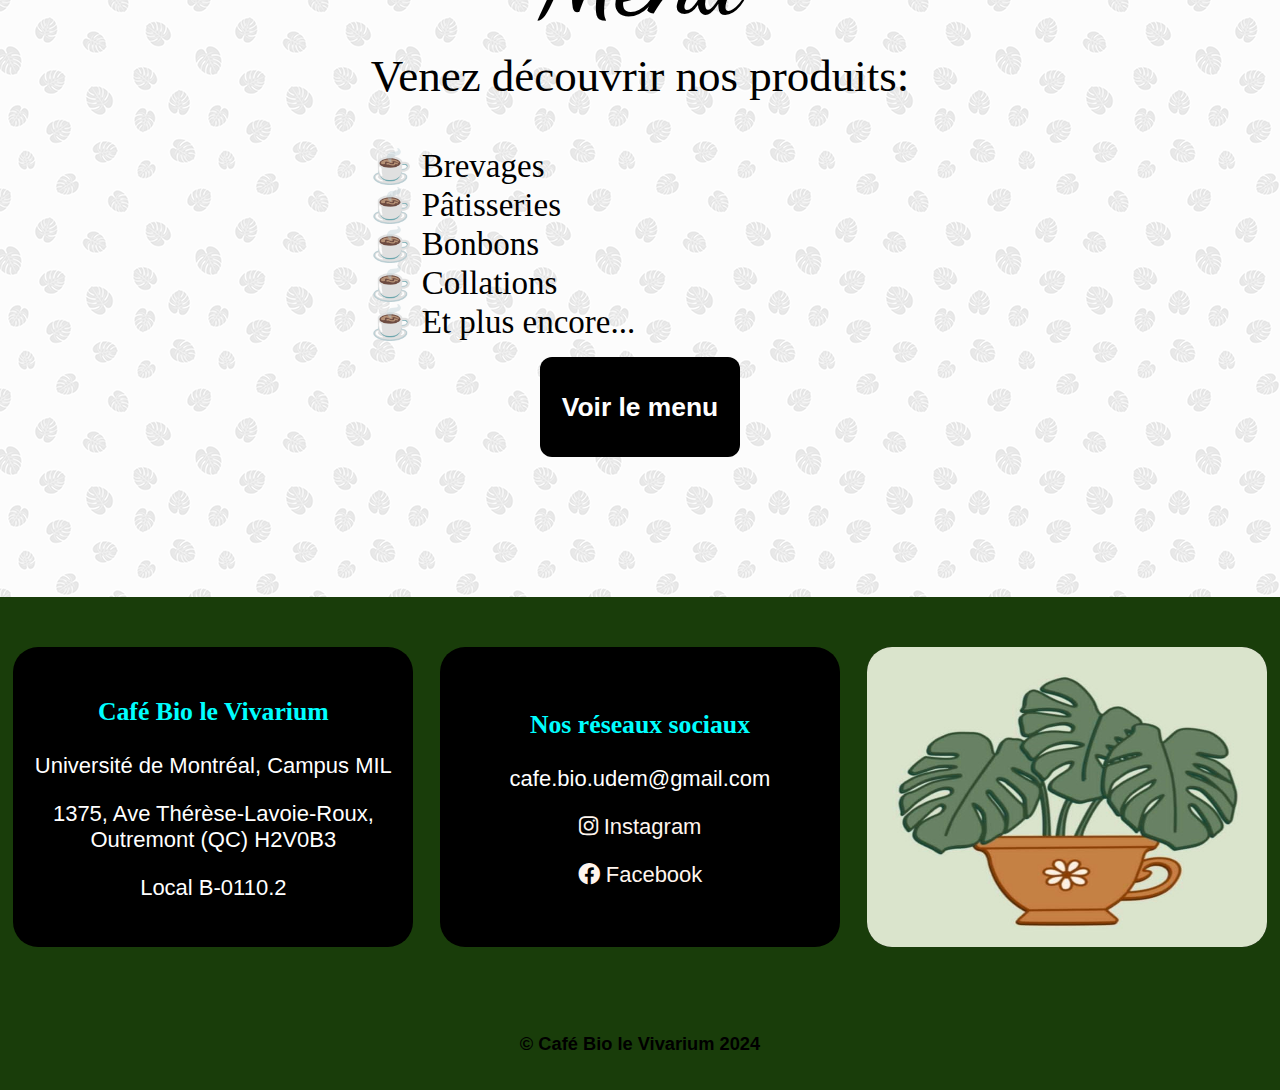
==== commit 5d98f930: "test 4" ====
--- a/index.html
+++ b/index.html
@@ -45,7 +45,7 @@
         <p>Nous sommes le café étudiant de sciences biologiques de l'UDEM, 
         un organisme sans but lucratif qui dépend entierement de ses bénévoles.
         Notre mission est de servir du bon café à bas prix aux etudiants fatigués.
-        Venez nous visiter et découvrez tous nos produits à bas prix....</p>
+        Venez nous visiter et découvrez tous nos produits à bas prix.</p>
         <button class="mission-button" onclick="location.href='benevoles.html'">Devenir bénévole</button>
     </div>
 </div>
--- a/Ressources/test_compa.css
+++ b/Ressources/test_compa.css
@@ -258,8 +258,9 @@
     }
 
     header {
-        height: auto;
+        height: 80px;
         padding: 10px 0;
+        justify-content: space-around;
     }
 
     header img {
@@ -273,13 +274,15 @@
         display: flex;
         flex-direction: column;
         gap: 5px;
+        justify-content: space-around;
     }
 
     nav .nav-button {
-        width: 80px;
+        width: auto;
         height: 35px;
         margin-right: 0;
         font-size: 0.9em;
+        padding: 10px 20px;
     }
 
     nav span {
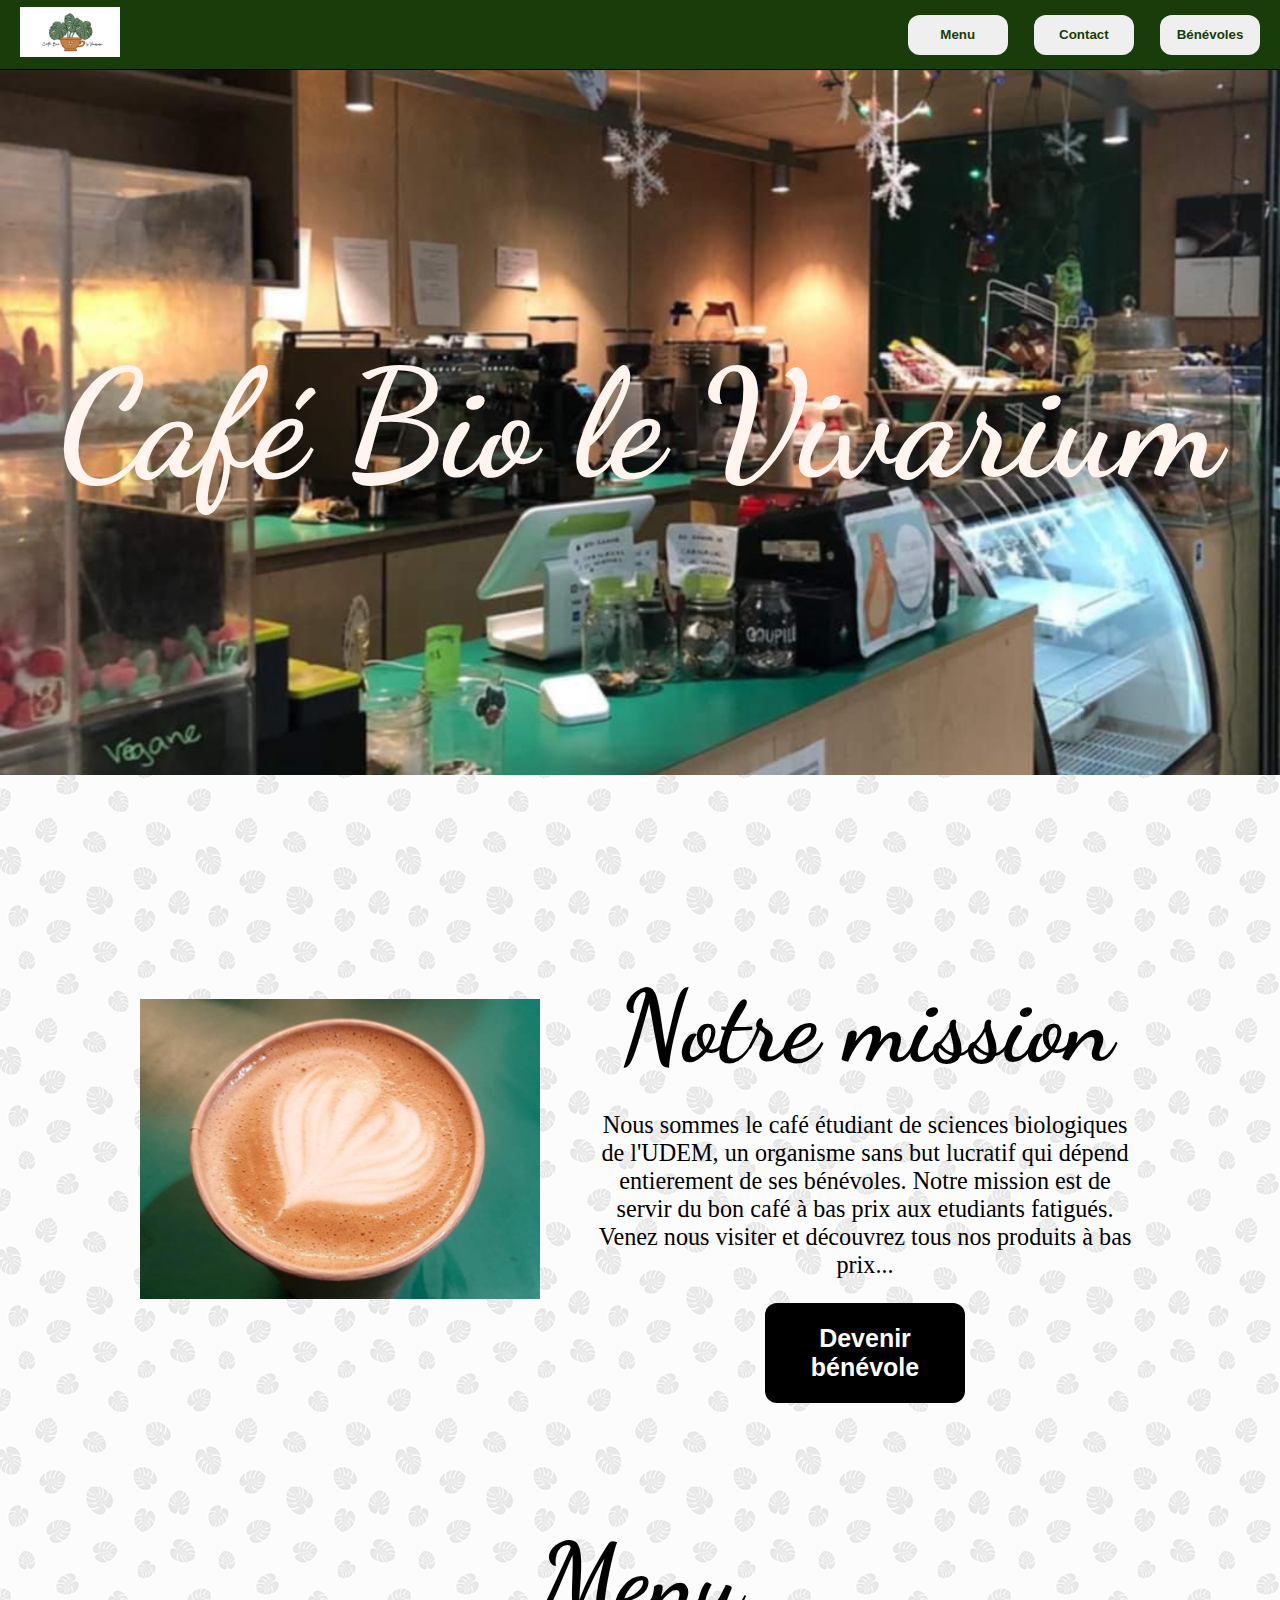
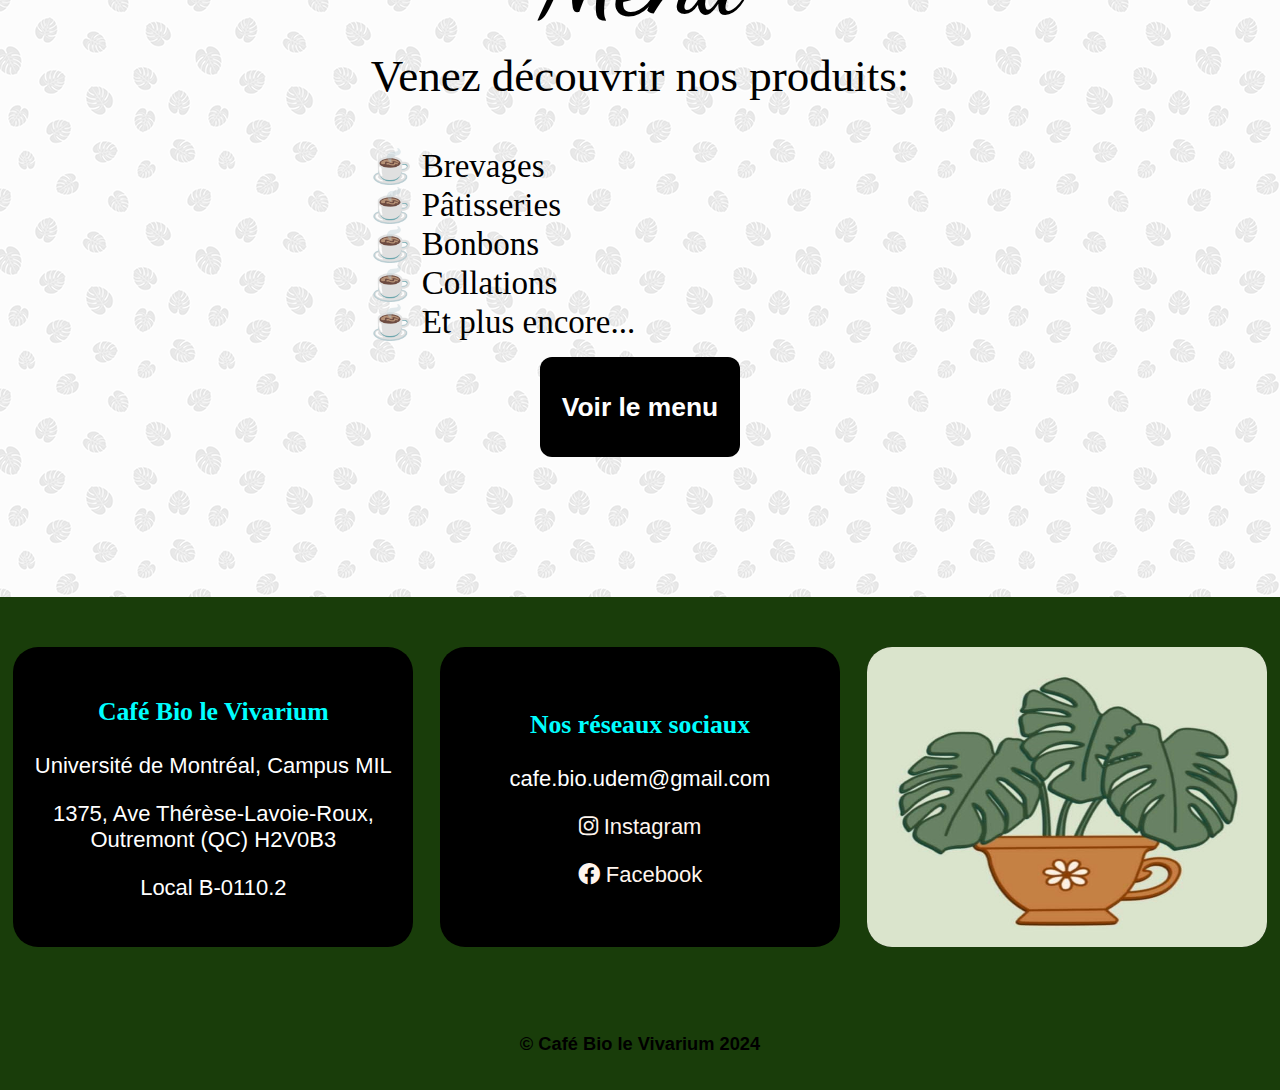
==== commit bca18881: "test 6" ====
--- a/index.html
+++ b/index.html
@@ -45,7 +45,7 @@
         <p>Nous sommes le café étudiant de sciences biologiques de l'UDEM, 
         un organisme sans but lucratif qui dépend entierement de ses bénévoles.
         Notre mission est de servir du bon café à bas prix aux etudiants fatigués.
-        Venez nous visiter et découvrez tous nos produits à bas prix.</p>
+        Venez nous visiter et découvrez tous nos produits à bas prix...</p>
         <button class="mission-button" onclick="location.href='benevoles.html'">Devenir bénévole</button>
     </div>
 </div>
--- a/Ressources/test_compa.css
+++ b/Ressources/test_compa.css
@@ -258,7 +258,7 @@
     }
 
     header {
-        height: 80px;
+        height: 150px;
         padding: 10px 0;
         justify-content: space-around;
     }
@@ -274,7 +274,6 @@
         display: flex;
         flex-direction: column;
         gap: 5px;
-        justify-content: space-around;
     }
 
     nav .nav-button {
@@ -283,6 +282,7 @@
         margin-right: 0;
         font-size: 0.9em;
         padding: 10px 20px;
+        justify-content: space-around;
     }
 
     nav span {
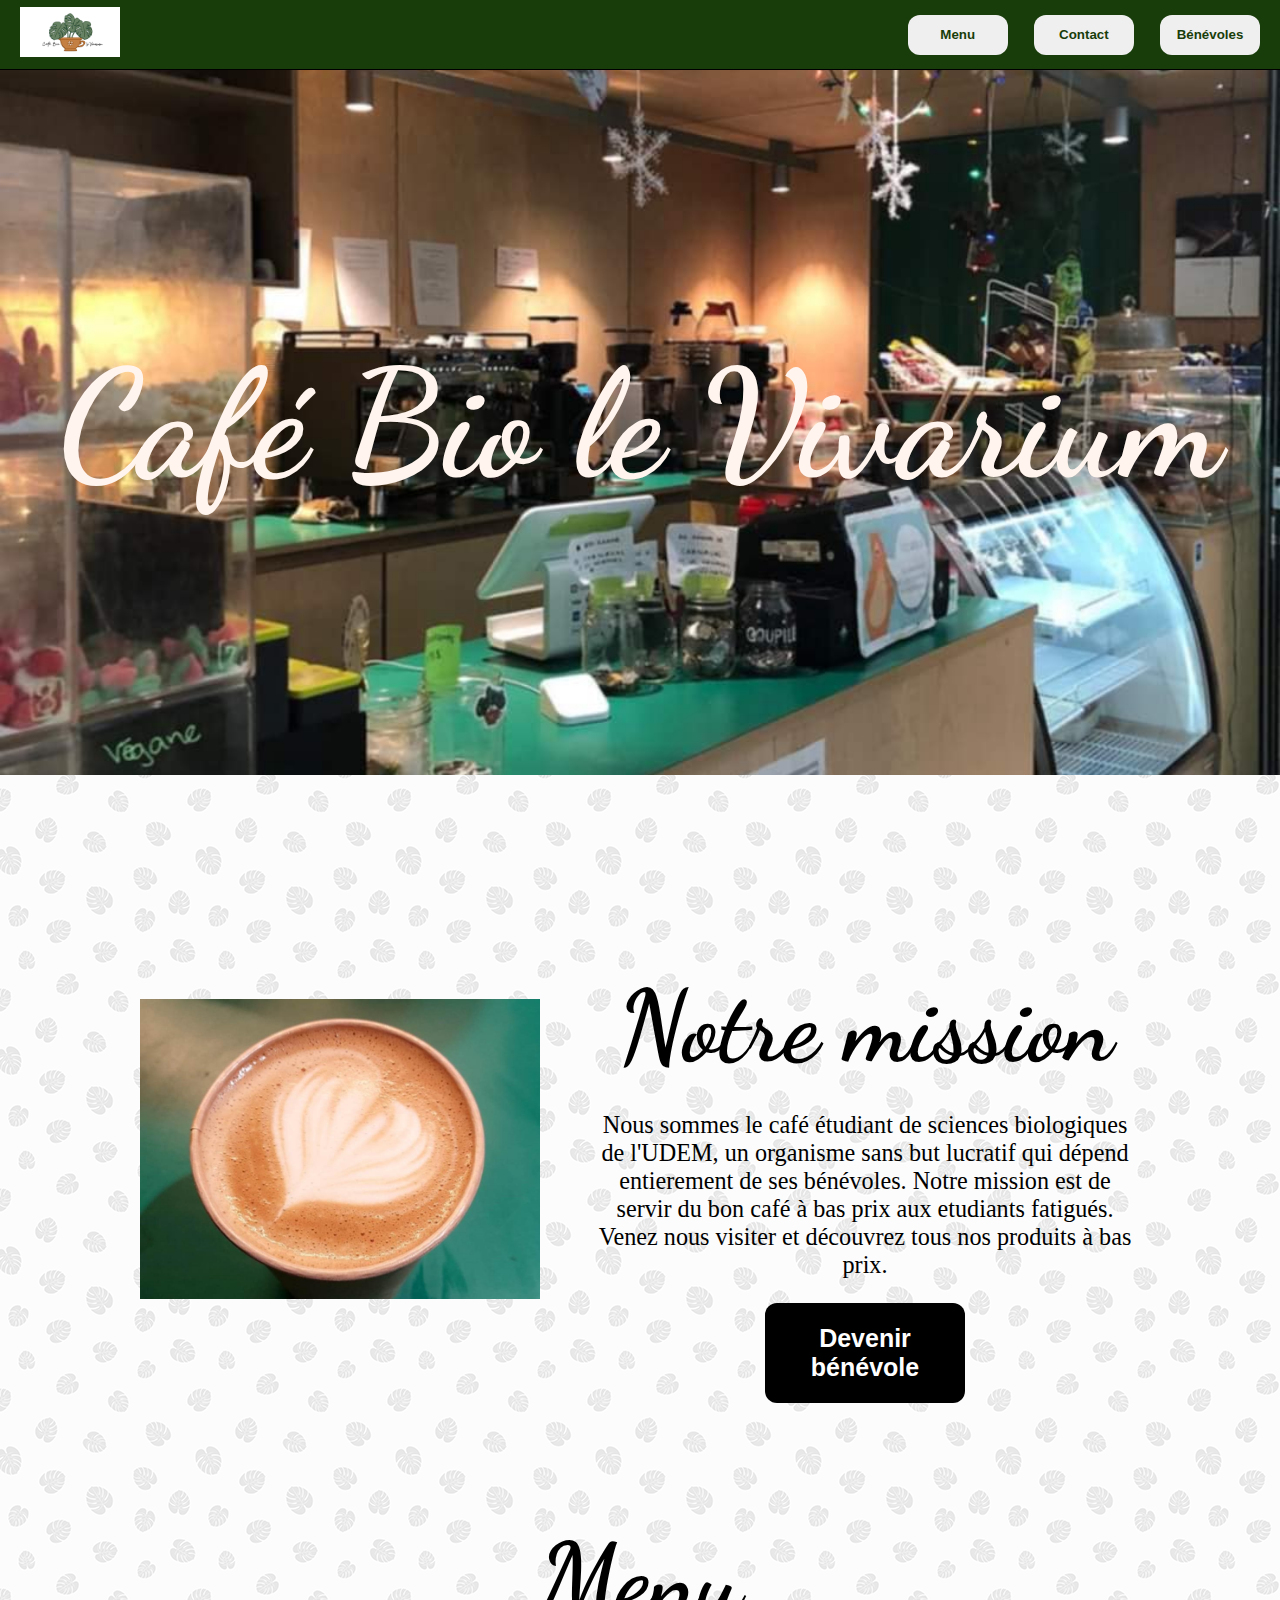
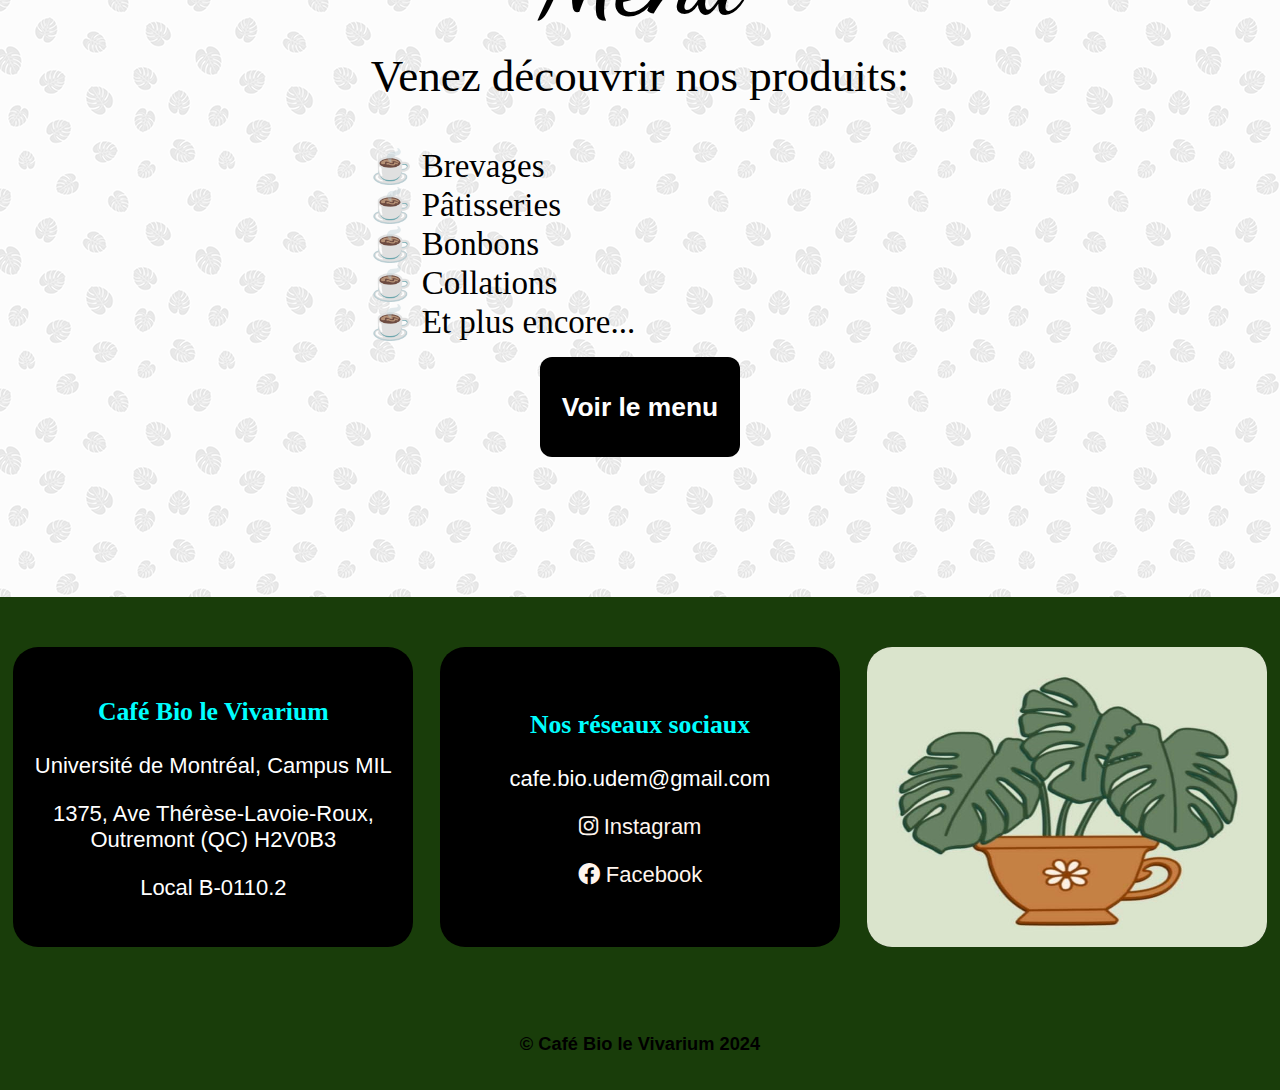
==== commit 36c44206: "test 7" ====
--- a/index.html
+++ b/index.html
@@ -45,7 +45,7 @@
         <p>Nous sommes le café étudiant de sciences biologiques de l'UDEM, 
         un organisme sans but lucratif qui dépend entierement de ses bénévoles.
         Notre mission est de servir du bon café à bas prix aux etudiants fatigués.
-        Venez nous visiter et découvrez tous nos produits à bas prix...</p>
+        Venez nous visiter et découvrez tous nos produits à bas prix.</p>
         <button class="mission-button" onclick="location.href='benevoles.html'">Devenir bénévole</button>
     </div>
 </div>
--- a/Ressources/test_compa.css
+++ b/Ressources/test_compa.css
@@ -258,35 +258,48 @@
     }
 
     header {
-        height: 150px;
+        height: auto; /* Ajuste la hauteur selon le contenu */
+        width: 100%;
+        z-index: 1;
+        position: fixed;
+        margin-top: 0;
+        border-bottom: 1px solid black;
+        background-color: hsla(102, 72%, 14%, 1);
+        display: flex;
+        flex-direction: column; /* Permet au logo d'être au-dessus des boutons */
+        align-items: center;
         padding: 10px 0;
-        justify-content: space-around;
-    }
-
+    }
+    
     header img {
+        height: 60px; /* Taille du logo */
+        width: auto;
+        margin-bottom: 10px; /* Espace entre le logo et les boutons */
+    }
+    
+    nav {
+        display: flex;
+        justify-content: center; /* Centre les boutons sous le logo */
+        width: 100%; /* S'assure que le nav prend toute la largeur */
+    }
+    
+    nav .nav-button {
         height: 40px;
-        width: 80px;
-        padding-left: 0;
-    }
-
-    nav {
-        margin-left: 0;
-        display: flex;
-        flex-direction: column;
-        gap: 5px;
-    }
-
-    nav .nav-button {
-        width: auto;
-        height: 35px;
-        margin-right: 0;
-        font-size: 0.9em;
-        padding: 10px 20px;
-        justify-content: space-around;
-    }
-
-    nav span {
-        padding: 10px 5px;
+        padding: 10px 20px; /* Taille des boutons */
+        border: none;
+        border-radius: 12px;
+        cursor: pointer;
+        color: hsla(102, 72%, 14%, 1);
+        font-weight: bold;
+        transition: all 0.3s ease;
+        background-color: seashell;
+        margin: 0 10px; /* Espace entre les boutons */
+    }
+    
+    nav .nav-button:hover {
+        background-color: #4CAF50;
+        color: #ffffff;
+        transform: scale(1.1);
     }
 
     #accueil {
